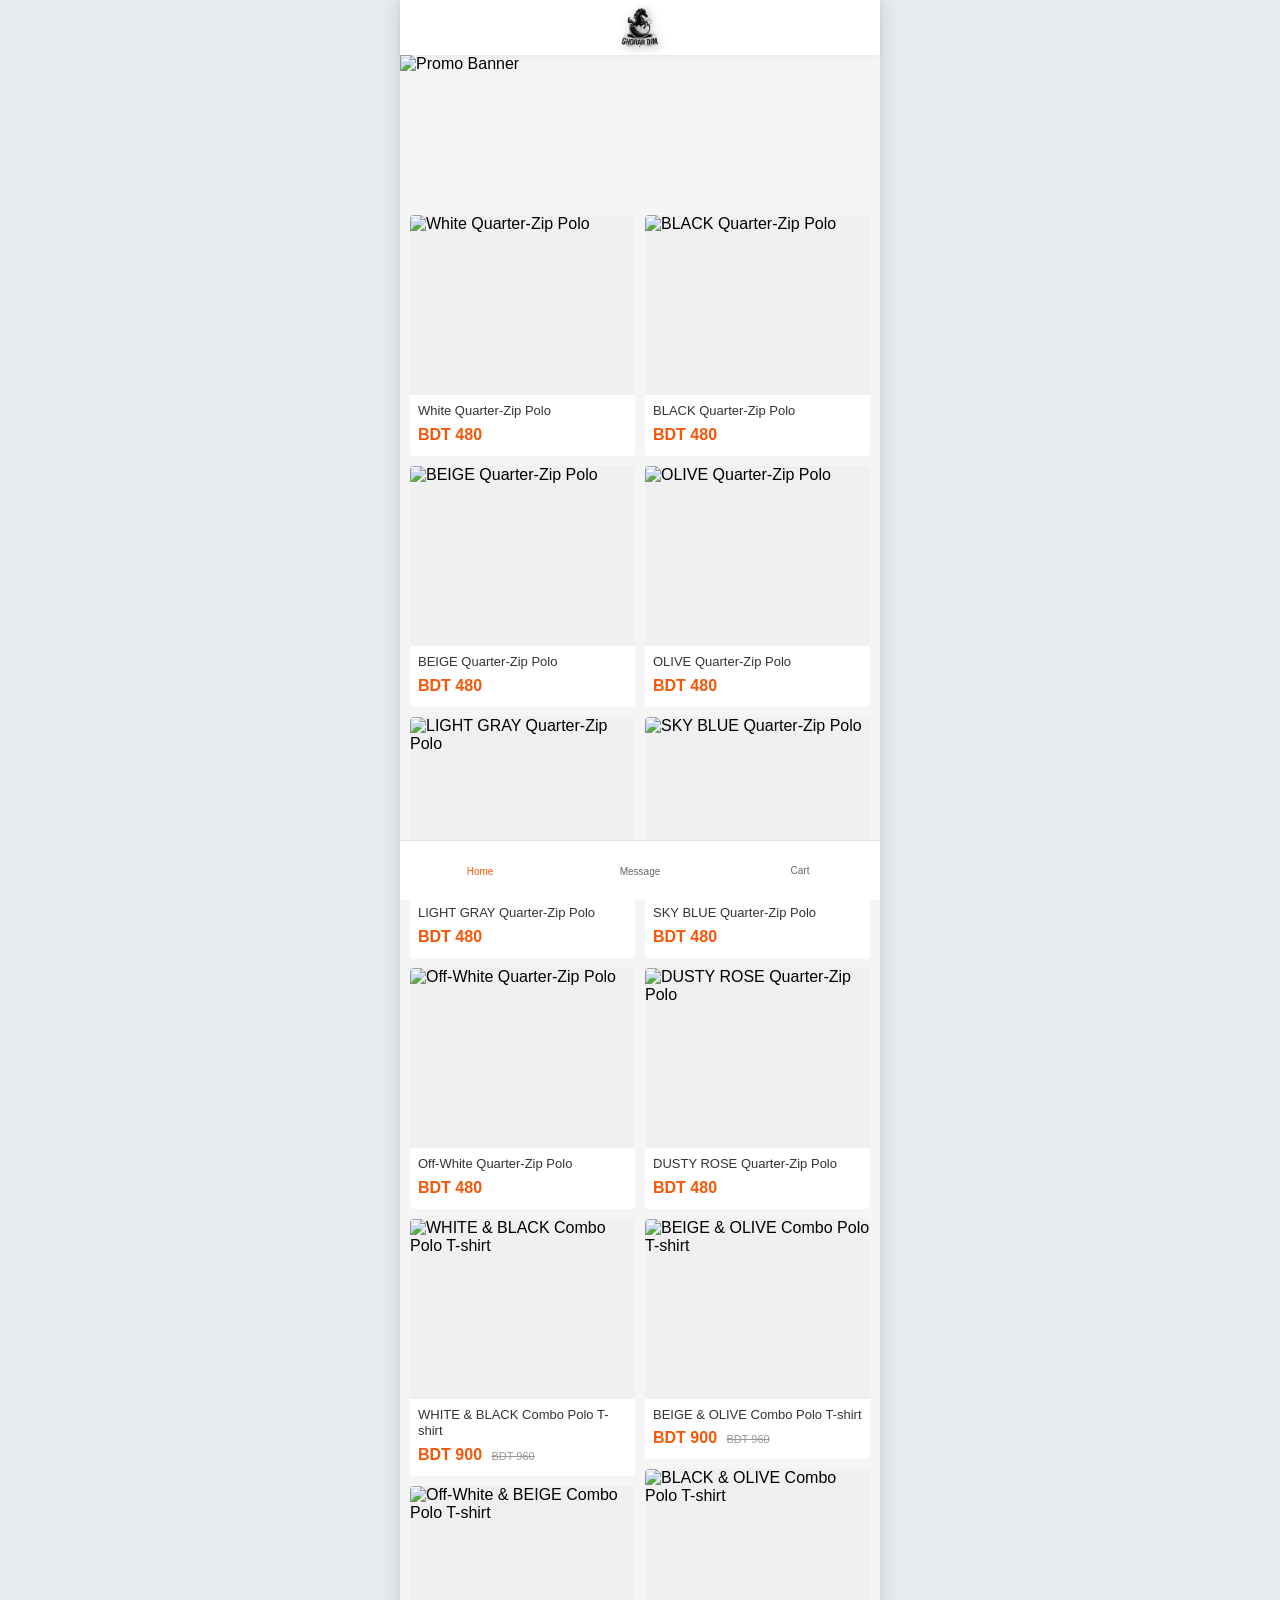
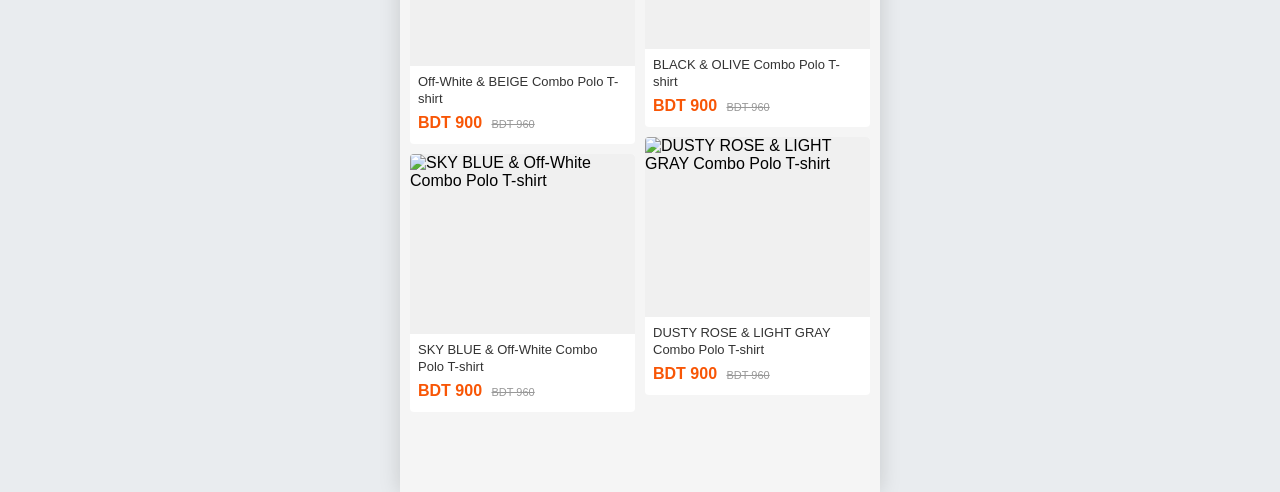
==== index.html @ 59d3edac "🤖 Auto-updated Store & Pixel" ====
<!DOCTYPE html>
<html lang="en">
<head>
    <meta charset="UTF-8">
    <meta name="viewport" content="width=device-width, initial-scale=1.0">
    <title>Home</title>
    <link rel="stylesheet" href="style.css">
    <!-- Meta Pixel Code -->
<link href="https://cdn.jsdelivr.net/npm/remixicon@3.5.0/fonts/remixicon.css" rel="stylesheet">

    
    
    
    
    
    
    <!-- AUTO-INJECTED META PIXEL -->
    <script>
    !function(f,b,e,v,n,t,s)
    {if(f.fbq)return;n=f.fbq=function(){n.callMethod?
    n.callMethod.apply(n,arguments):n.queue.push(arguments)};
    if(!f._fbq)f._fbq=n;n.push=n;n.loaded=!0;n.version='2.0';
    n.queue=[];t=b.createElement(e);t.async=!0;
    t.src=v;s=b.getElementsByTagName(e)[0];
    s.parentNode.insertBefore(t,s)}(window, document,'script',
    'https://connect.facebook.net/en_US/fbevents.js');
    fbq('init', '4520770804912176');
    fbq('track', 'PageView');
    </script>
    <noscript><img height="1" width="1" style="display:none" src="https://www.facebook.com/tr?id=4520770804912176&ev=PageView&noscript=1"/></noscript>
    <!-- END AUTO-INJECTED META PIXEL -->
    </head>
<body>

    <!-- Sidebar -->
    <div class="sidebar-overlay" onclick="toggleMenu()"></div>
    <div class="sidebar" id="sidebar">
        <h3>Menu</h3>
        <p style="padding:10px 0; border-bottom:1px solid #eee;">Men's Fashion</p>
        <p style="padding:10px 0; border-bottom:1px solid #eee;">Women's Fashion</p>
    </div>

<!-- Header with Brand Logo & Expandable Search -->
<!-- Header with Center Brand Logo & Expandable Search -->
<header class="top-header" style="display: flex;">
    <i class="ri-menu-line menu-btn" onclick="toggleMenu()" style="position:relative; z-index:10;"></i>
    
    <!-- Brand Logo (Perfectly Centered) -->
    <!-- Brand Logo (Perfectly Centered) -->
<!-- Brand Logo (Perfectly Centered) -->
<div class="header-brand" id="home-brand" style="position:absolute; left:50%; transform:translateX(-50%); display:flex; align-items:center; gap:5px; font-weight:bold; font-size:18px; color: black;">
    <img src="Images/LOGO.png" style="height: 40px; width: auto; object-fit: contain; filter: drop-shadow(2px 2px 5px rgba(0,0,0,0.4));">
</div>
    
    <!-- Search Icon (Pushed to Right) -->
    <div class="header-icons" id="home-header-icons" style="margin-left:auto; position:relative; z-index:10;">
        <i class="ri-search-line" onclick="toggleHomeSearch()"></i>
    </div>
    
    <!-- Hidden Search Box -->
    <div class="header-search-box" id="home-search-input-box" style="display:none; flex-grow:1; margin-left:10px; background:#f0f0f0; border-radius:20px; padding:5px 15px; align-items:center; position:relative; z-index:10;">
        <input type="text" id="home-search-val" placeholder="Search products..." style="width:100%; border:none; background:transparent; outline:none; font-size:14px;">
        <i class="ri-close-line" onclick="toggleHomeSearch()" style="font-size:20px; margin-left:10px;"></i>
    </div>
</header>

<!-- Dynamic Image Banner (Controlled by JSON) -->
<div class="promo-banner" id="home-promo-banner" style="display:none;">
    <img id="home-promo-banner-img" src="" alt="Promo Banner">
</div>

<!-- The sort bar is now automatically sticky via CSS. Initially imvisible -->
<div class="sort-bar" style="display:none;">
    
    <div class="sort-item active">Best Match</div>
    <div class="sort-item">Popularity</div>
    <div class="sort-item" id="sort-price-btn">Price <i class="ri-expand-up-down-line" id="price-icon"></i></div>
</div>

<!-- NEW: BREADCRUMB / MAP ARC CONTAINER -->
<div id="breadcrumb-container" style="display:none; padding: 10px 15px; font-size: 13px; background: var(--white); align-items: center; gap: 8px; margin-bottom: 5px; border-bottom: 1px solid var(--border);"></div>

    <!-- THIS IS THE EMPTY BOX FOR JAVASCRIPT -->
    <div class="product-grid" id="grid">
        <!-- JS will automatically put the JSON products here -->
    </div>

    <!-- Bottom Nav -->
    <nav class="bottom-nav">
        <a href="index.html" class="nav-item active">
            <i class="ri-home-5-fill"></i> Home
        </a>
        <!-- Message Button (Updated) -->
<div class="nav-item" onclick="openMessenger()" style="cursor:pointer;">
    <i class="ri-message-3-line"></i> Message
</div>
        <a href="checkout.html" class="nav-item">
    <div class="cart-icon-wrapper">
        <i class="ri-shopping-cart-2-line"></i>
        <span class="cart-badge">0</span>
    </div>
    Cart
</a>
    </nav>
    
<script src="global.js"></script>
<script>
    let allProducts = [];
let currentProducts =[];
let baseFilteredProducts =[];
let priceSortDir = 'none';

// --- INFINITE SCROLL VARIABLES ---
let renderedCount = 0;
let ITEMS_PER_LOAD = 12; // Changed to 'let' so we can temporarily increase it
let gridProducts =[]; 

// --- 1. MIX PRODUCTS ---
function interleaveProducts(products) {
    if (!products || products.length === 0) return[];
    
    let typesMap = {};
    products.forEach(p => {
        let t = p.type ? String(p.type).trim() : 'Uncategorized';
        if (!typesMap[t]) typesMap[t] =[];
        typesMap[t].push(p);
    });
    
    let result =[];
    let keys = Object.keys(typesMap);
    let maxLength = keys.length > 0 ? Math.max(...Object.values(typesMap).map(arr => arr.length)) : 0;
    
    for(let i = 0; i < maxLength; i++) {
        keys.forEach(k => {
            if (typesMap[k] && typesMap[k][i]) result.push(typesMap[k][i]);
        });
    }
    return result;
}

function toggleSortBar(show) {
    const sortBar = document.querySelector('.sort-bar');
    if (sortBar) sortBar.style.display = show ? 'flex' : 'none';
}






// --- 3. SIDEBAR LOGIC ---
// --- 3. SIDEBAR LOGIC ---
// --- 3. SIDEBAR LOGIC ---
// --- 3. SIDEBAR LOGIC ---
// --- 3. SIDEBAR LOGIC ---
function renderSidebarMenu() {
    let typesMap = {};
    allProducts.forEach(p => {
        if (p.type) {
            if (!typesMap[p.type]) typesMap[p.type] = new Set();
            if (p.sub_type) typesMap[p.type].add(p.sub_type);
        }
    });
    
    const sidebar = document.getElementById('sidebar');
    sidebar.style.display = 'flex';
    sidebar.style.flexDirection = 'column';
    
    let html = `
        <div style="font-size:18px; font-weight:bold; color:var(--primary); padding-bottom:15px; border-bottom:1px solid #eee; margin-bottom:10px;">
            Categories
        </div>
        <div style="overflow-y: auto; flex-grow: 1;">
            <div class="menu-category active-cat" id="cat-all" onclick="filterByType('All', null, this)">
                All Products
            </div>`;
    
    for (const [type, subTypes] of Object.entries(typesMap)) {
        html += `
        <div class="menu-category" style="display:flex; justify-content:space-between; align-items:center;">
            <span onclick="filterByType('${type}', null, this.parentElement)" style="flex-grow:1;">${type}</span>
            <i class="ri-arrow-down-s-line" onclick="this.parentElement.classList.toggle('open')" style="padding:10px; margin:-10px;"></i>
        </div>
        <div class="sub-menu">`;
        subTypes.forEach(sub => { html += `<p onclick="filterByType('${type}', '${sub}', this)">${sub}</p>`; });
        html += `</div>`;
    }
    
    html += `</div>`; // Close scrollable div
    
    // --- DYNAMIC MINIMALIST ICONS FROM GLOBAL.JS ---
    let socialHtml = '';
    
    // Logic: Only add the anchor tag if the link is not empty in global.js
    if (typeof LINK_FACEBOOK !== 'undefined' && LINK_FACEBOOK) {
        socialHtml += `<a href="${LINK_FACEBOOK}" target="_blank" style="color:#666; text-decoration:none;"><i class="ri-facebook-circle-line" style="font-size:18px; vertical-align:middle;"></i></a>`;
    }
    if (typeof LINK_YOUTUBE !== 'undefined' && LINK_YOUTUBE) {
        socialHtml += `<a href="${LINK_YOUTUBE}" target="_blank" style="color:#666; text-decoration:none;"><i class="ri-youtube-line" style="font-size:18px; vertical-align:middle;"></i></a>`;
    }
    if (typeof LINK_TIKTOK !== 'undefined' && LINK_TIKTOK) {
        socialHtml += `<a href="${LINK_TIKTOK}" target="_blank" style="color:#666; text-decoration:none;"><i class="ri-tiktok-line" style="font-size:18px; vertical-align:middle;"></i></a>`;
    }
    if (typeof LINK_PHONE !== 'undefined' && LINK_PHONE) {
        socialHtml += `<a href="tel:${LINK_PHONE}" style="color:#666; text-decoration:none;"><i class="ri-phone-line" style="font-size:18px; vertical-align:middle;"></i></a>`;
    }
    if (typeof LINK_EMAIL !== 'undefined' && LINK_EMAIL) {
        socialHtml += `<a href="mailto:${LINK_EMAIL}" style="color:#666; text-decoration:none;"><i class="ri-mail-line" style="font-size:18px; vertical-align:middle;"></i></a>`;
    }
    if (typeof LINK_MAPS !== 'undefined' && LINK_MAPS) {
        socialHtml += `<a href="${LINK_MAPS}" target="_blank" style="color:#666; text-decoration:none;"><i class="ri-map-pin-line" style="font-size:18px; vertical-align:middle;"></i></a>`;
    }
    
    if (socialHtml !== '') {
        html += `
        <div style="margin-top:auto; border-top:1px solid #eee; padding-top:15px; padding-bottom:10px;">
             <div style="display:flex; flex-direction:row; gap:12px; flex-wrap:wrap; justify-content:flex-start; align-items:center;">
                 ${socialHtml}
             </div>
        </div>`;
    }
    
    sidebar.innerHTML = html;
}




// --- 2. INITIALIZE PAGE & RESTORE SCROLL POSITION ---
async function initShop() {
    const fetchedProducts = await getProducts();
    
    // Banner Logic
    const banners = fetchedProducts.filter(p => String(p.type).toLowerCase().includes('banner') || String(p.id).toLowerCase().includes('banner'));
    const activeBanners = banners.filter(b => b.in_stock === true);
    const bannerContainer = document.getElementById('home-promo-banner');
    const bannerImg = document.getElementById('home-promo-banner-img');
    
    if (activeBanners.length > 0 && bannerContainer && bannerImg) {
        bannerImg.src = activeBanners[activeBanners.length - 1].images[0];
        bannerContainer.style.display = 'block';
    } else if (bannerContainer) {
        bannerContainer.style.display = 'none';
    }
    
    // Shop Product Logic
    const inStockProducts = fetchedProducts.filter(p => p.in_stock === true && !String(p.type).toLowerCase().includes('banner') && !String(p.id).toLowerCase().includes('banner'));
    allProducts = interleaveProducts(inStockProducts);
    currentProducts = [...allProducts];
    baseFilteredProducts = [...allProducts];
    
    renderSidebarMenu();
    
    // STORE_ID AWARE MEMORY RECOVERY
    const savedScroll = sessionStorage.getItem(STORE_ID + 'homeScrollPos');
    const savedCount = sessionStorage.getItem(STORE_ID + 'homeRenderCount');
    const savedSearch = sessionStorage.getItem(STORE_ID + 'homeSearchTerm');
    
    if (savedCount) ITEMS_PER_LOAD = parseInt(savedCount);
    
    // --- NEW: URL STATE CHECKING ---
    const searchQuery = getUrlParam('search') || savedSearch;
    const urlType = getUrlParam('type');
    const urlSubType = getUrlParam('subtype');
    
    if (searchQuery) {
        const searchInput = document.getElementById('home-search-val');
        if (searchInput) {
            searchInput.value = searchQuery;
            document.getElementById('home-search-input-box').style.display = 'flex';
            document.getElementById('home-brand').style.display = 'none';
            document.getElementById('home-header-icons').style.display = 'none';
        }
        toggleSortBar(true);
        handleSearch(searchQuery);
    } else if (urlType) {
        // If an ad sends them to ?type=Men, automatically trigger the filter!
        filterByType(urlType, urlSubType, null, false);
    } else {
        toggleSortBar(false);
        renderGrid(currentProducts);
    }
    
    if (savedScroll) {
        setTimeout(() => {
            window.scrollTo({ top: parseInt(savedScroll), behavior: 'instant' });
        }, 100);
    }
    
    ITEMS_PER_LOAD = 12;
    sessionStorage.removeItem(STORE_ID + 'homeScrollPos');
    sessionStorage.removeItem(STORE_ID + 'homeRenderCount');
    sessionStorage.removeItem(STORE_ID + 'homeSearchTerm');
    
    setupEventListeners();
}

// --- NEW: RESET HOME VIEW FUNCTION ---
function resetHomeView() {
    document.querySelectorAll('.menu-category, .menu-category span, .sub-menu p').forEach(el => el.classList.remove('active-cat'));
    
    const allCat = document.getElementById('cat-all');
    if (allCat) allCat.classList.add('active-cat');
    
    currentProducts = [...allProducts];
    baseFilteredProducts = [...allProducts];
    toggleSortBar(false);
    
    const breadcrumbContainer = document.getElementById('breadcrumb-container');
    if (breadcrumbContainer) breadcrumbContainer.style.display = 'none';
    
    // --- NEW: CLEAR URL FOR SHARING ---
    const url = new URL(window.location);
    url.searchParams.delete('type');
    url.searchParams.delete('subtype');
    url.searchParams.delete('search');
    window.history.pushState({}, '', url);
    
    renderGrid(currentProducts);
}

// --- 3. SIDEBAR & BREADCRUMB LOGIC ---
function filterByType(type, subType = null, clickedElement = null, isFromSidebar = true) {
    document.querySelectorAll('.menu-category, .menu-category span, .sub-menu p').forEach(el => el.classList.remove('active-cat'));
    
    // --- NEW: AUTO-FIND SIDEBAR HIGHLIGHT (If loaded from URL) ---
    if (!clickedElement) {
        if (type === 'All') {
            clickedElement = document.getElementById('cat-all');
        } else {
            const elements = document.querySelectorAll('.menu-category span, .sub-menu p');
            elements.forEach(el => {
                if (el.innerText.trim() === (subType || type)) {
                    clickedElement = el;
                    if (subType) {
                        const parentCat = el.parentElement.previousElementSibling;
                        if (parentCat) parentCat.classList.add('open');
                    }
                }
            });
        }
    }
    
    if (clickedElement) {
        clickedElement.classList.add('active-cat');
        if (type !== 'All' && !subType && clickedElement.classList.contains('menu-category')) {
            clickedElement.classList.add('open');
        }
    }
    
    const breadcrumbContainer = document.getElementById('breadcrumb-container');
    
    // --- NEW: UPDATE URL FOR SHARING ---
    const url = new URL(window.location);
    if (type === 'All') {
        url.searchParams.delete('type');
        url.searchParams.delete('subtype');
    } else {
        url.searchParams.set('type', type);
        if (subType) url.searchParams.set('subtype', subType);
        else url.searchParams.delete('subtype');
    }
    url.searchParams.delete('search'); // Clear search param if category is clicked
    window.history.pushState({}, '', url);
    
    // Filter the products & Build Breadcrumb
    if (type === 'All') {
        currentProducts = [...allProducts];
        baseFilteredProducts = [...allProducts];
        toggleSortBar(false);
        if (breadcrumbContainer) breadcrumbContainer.style.display = 'none';
    } else if (subType) {
        currentProducts = allProducts.filter(p => p.type === type && p.sub_type === subType);
        baseFilteredProducts = [...currentProducts];
        toggleSortBar(true);
        
        if (breadcrumbContainer) {
            breadcrumbContainer.style.display = 'flex';
            breadcrumbContainer.innerHTML = `
                <i class="ri-home-5-line" style="cursor:pointer; font-size:16px; color:var(--primary);" onclick="resetHomeView()"></i>
                <i class="ri-arrow-right-s-line" style="color:#aaa;"></i>
                <span style="cursor:pointer; color:#666;" onclick="filterByType('${type}', null, null, false)">${type}</span>
                <i class="ri-arrow-right-s-line" style="color:#aaa;"></i>
                <span style="font-weight:bold; color:var(--primary);">${subType}</span>
            `;
        }
    } else {
        currentProducts = allProducts.filter(p => p.type === type);
        baseFilteredProducts = [...currentProducts];
        toggleSortBar(true);
        
        if (breadcrumbContainer) {
            breadcrumbContainer.style.display = 'flex';
            breadcrumbContainer.innerHTML = `
                <i class="ri-home-5-line" style="cursor:pointer; font-size:16px; color:var(--primary);" onclick="resetHomeView()"></i>
                <i class="ri-arrow-right-s-line" style="color:#aaa;"></i>
                <span style="font-weight:bold; color:var(--primary);">${type}</span>
            `;
        }
    }
    
    renderGrid(currentProducts);
    
    if (isFromSidebar) {
        const sidebar = document.getElementById('sidebar');
        if (sidebar && sidebar.classList.contains('active')) toggleMenu();
    }
}

function handleSearch(directQuery = null) {
    const inputEl = document.getElementById('home-search-val');
    let query = directQuery || (inputEl ? inputEl.value : "");
    query = query.toLowerCase().trim();
    
    const breadcrumbContainer = document.getElementById('breadcrumb-container');
    const url = new URL(window.location);
    
    if (!query) {
        currentProducts = [...allProducts];
        baseFilteredProducts = [...allProducts];
        toggleSortBar(false);
        if (breadcrumbContainer) breadcrumbContainer.style.display = 'none';
        
        // Clear search from URL
        url.searchParams.delete('search');
        window.history.pushState({}, '', url);
        
        renderGrid(currentProducts);
        return;
    }
    
    if (breadcrumbContainer) breadcrumbContainer.style.display = 'none';
    toggleSortBar(true);
    
    // --- NEW: UPDATE URL FOR SHARING SEARCH RESULTS ---
    url.searchParams.set('search', query);
    url.searchParams.delete('type');
    url.searchParams.delete('subtype');
    window.history.pushState({}, '', url);
    
    const queryTerms = query.split(' ').filter(t => t);
    currentProducts = allProducts.filter(p => {
        const searchableString = `${p.name} ${(p.tags).join(' ')} ${(p.keywords).join(' ')} ${p.type} ${p.sub_type}`.toLowerCase();
        return queryTerms.every(term => isCloseMatch(term, searchableString));
    });
    
    baseFilteredProducts = [...currentProducts];
    renderGrid(currentProducts);
}







// --- 4. SEARCH & SORT LOGIC ---
function toggleHomeSearch() {
    const brand = document.getElementById('home-brand');
    const icons = document.getElementById('home-header-icons');
    const searchBox = document.getElementById('home-search-input-box');
    const searchInput = document.getElementById('home-search-val');
    
    if (searchBox.style.display === 'flex') {
        searchBox.style.display = 'none';
        brand.style.display = 'flex';
        icons.style.display = 'flex';
        if (searchInput) searchInput.value = '';
        
        document.querySelectorAll('.sort-item').forEach(btn => btn.classList.remove('active'));
        const sortBtns = document.querySelectorAll('.sort-item');
        if (sortBtns.length > 0) sortBtns[0].classList.add('active');
        priceSortDir = 'none';
        handleSearch(''); 
    } else {
        searchBox.style.display = 'flex';
        brand.style.display = 'none';
        icons.style.display = 'none';
        if (searchInput) searchInput.focus();
    }
}



function handleSort(sortType, clickedElement) {
    document.querySelectorAll('.sort-item').forEach(btn => btn.classList.remove('active'));
    clickedElement.classList.add('active');
    const priceIcon = document.getElementById('price-icon');
    priceIcon.className = 'ri-expand-up-down-line';
    
    if (sortType === 'best_match') { 
        priceSortDir = 'none';
        // FIX: Restore products from the currently active category/search filter, NOT all products
        currentProducts = [...baseFilteredProducts]; 
    }
    else if (sortType === 'sales') { 
        currentProducts.sort((a, b) => (b.sold || 0) - (a.sold || 0)); 
        priceSortDir = 'none'; 
    }
    else if (sortType === 'price') {
        if (priceSortDir === 'asc') { currentProducts.sort((a, b) => b.price - a.price); priceSortDir = 'desc'; priceIcon.className = 'ri-arrow-down-line'; } 
        else { currentProducts.sort((a, b) => a.price - b.price); priceSortDir = 'asc'; priceIcon.className = 'ri-arrow-up-line'; }
    }
    renderGrid(currentProducts);
}


// --- 5. GRID DRAWING & INFINITE SCROLLING ---
// --- 5. GRID DRAWING & SMART IMAGE LOADING ---
function renderGrid(productsToDraw, append = false) {
    const grid = document.getElementById('grid');
    
    if (!append) {
        gridProducts = productsToDraw;
        renderedCount = 0;
        if (gridProducts.length === 0) {
            grid.innerHTML = `<p style="text-align:center; width: 100%; padding: 20px;">No products found.</p>`;
            return;
        }
        grid.innerHTML = `<div class="masonry-col" id="col-left"></div><div class="masonry-col" id="col-right"></div>`;
    }
    
    const leftCol = document.getElementById('col-left');
    const rightCol = document.getElementById('col-right');
    if (!leftCol || !rightCol) return;
    
    const nextBatch = gridProducts.slice(renderedCount, renderedCount + ITEMS_PER_LOAD);
    
    nextBatch.forEach((p, index) => {
        const globalIndex = renderedCount + index;
        
        // SMART LAZY LOADING: First 4 images load instantly, the rest wait.
        const lazyAttr = globalIndex < 4 ? 'loading="eager"' : 'loading="lazy"';
        
        // When the image finishes downloading, we remove the CSS pulse animation
        const cardHtml = `
            <a href="product.html?id=${p.id}" class="product-card">
                <img src="${p.images[0]}" alt="${p.name}" ${lazyAttr} onload="this.style.animation='none';">
                <div class="p-details">
                    <div class="p-title">${p.name}</div>
                    <div style="display:flex; justify-content:space-between; align-items:flex-end;">
                        <div>
                            <span class="p-price">BDT ${p.price}</span>
                            ${p.original_price ? `<span class="p-old-price">BDT ${p.original_price}</span>` : ''}
                        </div>
                        ${p.show_sold && p.sold > 0 ? `<div style="font-size:10px; color:#888;">${p.sold} sold</div>` : ''}
                    </div>
                </div>
            </a>`;
        
        if (globalIndex % 2 === 0) leftCol.insertAdjacentHTML('beforeend', cardHtml);
        else rightCol.insertAdjacentHTML('beforeend', cardHtml);
    });
    
    renderedCount += nextBatch.length;
}



// 5A. Infinite Scroll Listener
window.addEventListener('scroll', () => {
    if ((window.innerHeight + window.scrollY) >= document.body.offsetHeight - 500) {
        if (renderedCount < gridProducts.length) renderGrid(gridProducts, true); 
    }
});

// --- 6. SAVE STATE BEFORE LEAVING PAGE ---
// This is the magic that remembers your scroll position when you click a product!
window.addEventListener('beforeunload', () => {
    sessionStorage.setItem(STORE_ID + 'homeScrollPos', window.scrollY);
    sessionStorage.setItem(STORE_ID + 'homeRenderCount', renderedCount);
    const searchInput = document.getElementById('home-search-val');
    if (searchInput && searchInput.value) {
        sessionStorage.setItem(STORE_ID + 'homeSearchTerm', searchInput.value);
    }
});

// --- 6. EVENT LISTENERS (FINAL FIXED HOME BUTTON) ---
// --- 6. EVENT LISTENERS (FINAL FIXED HOME BUTTON) ---
function setupEventListeners() {
    const homeSearch = document.getElementById('home-search-val');
    if (homeSearch) homeSearch.addEventListener('keyup', (e) => { if (e.key === 'Enter') handleSearch(); });
    
    const btns = document.querySelectorAll('.sort-item');
    if (btns.length >= 3) {
        btns[0].addEventListener('click', function() { handleSort('best_match', this); });
        btns[1].addEventListener('click', function() { handleSort('sales', this); });
        btns[2].addEventListener('click', function() { handleSort('price', this); });
    }
    
    // FIX: Make the Home button scroll to top AND reset category filtering
    const homeNavBtn = document.querySelector('.bottom-nav a[href="index.html"]');
    if (homeNavBtn) {
        homeNavBtn.addEventListener('click', (e) => {
            e.preventDefault(); // Stop the page from reloading
            window.scrollTo({ top: 0, behavior: 'smooth' }); // Smoothly glide to the top
            
            // RESET categories and breadcrumbs
            resetHomeView();
            
            // If they were searching, clear the search and reset the grid completely
            if (homeSearch && homeSearch.value) {
                toggleHomeSearch();
            }
        });
    }
}

initShop();
</script>
<script>
    // Sidebar toggle logic needed on Home page
    function toggleMenu() {
        document.getElementById('sidebar').classList.toggle('active');
        document.querySelector('.sidebar-overlay').classList.toggle('active');
    }
</script>

</body>
</html>
---- style.css ----
:root {
    --primary: #f85606; 
    --accent: #ff3300;
    --dark: #333;
    --gray: #f5f5f5;
    --border: #e2e2e2;
    --white: #fff;
}
* { box-sizing: border-box; margin: 0; padding: 0; font-family: 'Roboto', sans-serif; -webkit-tap-highlight-color: transparent; }
body { background: var(--gray); padding-bottom: 70px; }
a { text-decoration: none; color: inherit; }
img { max-width: 100%; display: block; }
button { cursor: pointer; }

.top-header {
    background: var(--white);
    padding: 10px 15px;
    position: sticky;
    top: 0;
    z-index: 100;
    display: flex;
    align-items: center;
    gap: 15px;
    box-shadow: 0 2px 5px rgba(0,0,0,0.05);
    height: 55px;
}
.header-title { flex-grow: 1; font-size: 16px; font-weight: 500; color: var(--dark); }
.header-icons { display: flex; gap: 15px; font-size: 22px; color: var(--dark); }
.menu-btn { font-size: 22px; color: var(--dark); }

.sidebar {
    position: fixed; left: -280px; top: 0; width: 250px; height: 100%;
    background: white; z-index: 1000; transition: 0.3s; box-shadow: 2px 0 5px rgba(0,0,0,0.2); padding: 20px;
}
.sidebar.active { left: 0; }
.sidebar-overlay {
    position: fixed; top: 0; left: 0; width: 100%; height: 100%;
    background: rgba(0,0,0,0.5); z-index: 999; display: none;
}
.sidebar-overlay.active { display: block; }

.search-container { flex-grow: 1; display: flex; border: 1px solid var(--primary); border-radius: 4px; overflow: hidden; height: 35px; }
.search-input { width: 100%; border: none; padding: 0 10px; outline: none; font-size: 14px; }
.search-btn { background: var(--primary); color: var(--white); border: none; padding: 0 15px; font-size: 16px; display: flex; align-items: center; }

.sort-bar { background: var(--white); display: flex;  justify-content: space-around; padding: 10px 0; border-bottom: 1px solid var(--border); font-size: 14px; color: var(--dark); }
.sort-item.active { color: var(--primary); font-weight: bold; }

.promo-banner img { width: 100%; aspect-ratio: 3 / 1;  display: block; object-fit: cover; max-height: 150px; }

.product-grid {
    display: flex;
    gap: 10px;
    padding: 10px;
    align-items: flex-start; 
}

.masonry-col {
    display: flex;
    flex-direction: column;
    gap: 10px;
    flex: 1; 
    width: 50%;
}

.product-card { 
    background: var(--white); 
    border-radius: 4px; 
    overflow: hidden; 
    padding-bottom: 8px; 
    display: flex; 
    flex-direction: column; 
    height: max-content;
    width: 100%;
}

.product-card img { 
    width: 100%; 
    height: 180px; 
    object-fit: cover; 
    background-color: #f0f0f0; 

    animation: pulseBg 1.5s infinite; 
}

@keyframes pulseBg {
    0% { background-color: #f0f0f0; }
    50% { background-color: #e0e0e0; }
    100% { background-color: #f0f0f0; }
}

.p-details { 
    padding: 8px 8px 4px 8px; 
    display: flex; 
    flex-direction: column; 
    gap: 6px; 
}

.p-title { 
    font-size: 13px; 
    line-height: 1.3;
    display: -webkit-box; 
    -webkit-line-clamp: 2; 
    -webkit-box-orient: vertical; 
    overflow: hidden; 
    color: #333; 

}
.p-price { color: var(--primary); font-size: 16px; font-weight: bold; }

.detail-image { width: 100%; height: 380px; object-fit: cover; background: #fff; }
.gallery-strip { display: flex; gap: 10px; overflow-x: auto; padding: 10px; background: white; border-bottom: 1px solid #eee; }
.thumbnail { width: 60px; height: 60px; border-radius: 4px; border: 1px solid #ddd; object-fit: cover; flex-shrink: 0; }
.thumbnail.active { border: 2px solid var(--primary); }

.detail-info { background: white; padding: 15px; margin-bottom: 10px; }
.detail-price { color: var(--primary); font-size: 24px; font-weight: bold; }
.detail-title { font-size: 16px; margin-top: 5px; line-height: 1.4; color: #222; }
.section-title { font-size: 14px; font-weight: bold; color: #555; padding: 5px; padding-left: 15px; margin-top: 5px; margin-right: 15; }
.info-text { font-size: 13px; color: #666; line-height: 1.5; background: white; }

.selection-modal {
    position: fixed; bottom: -100%; left: 0; width: 100%; background: white; z-index: 1001;
    border-radius: 15px 15px 0 0; padding: 15px; transition: 0.3s ease-out; box-shadow: 0 -5px 20px rgba(0,0,0,0.2);
}
.selection-modal.active { bottom: 0; }

.variant-section { margin-bottom: 15px; }
.variant-title { font-size: 13px; font-weight: bold; margin-bottom: 8px; color: #555; }
.size-option { display: inline-block; border: 1px solid #ddd; padding: 5px 15px; border-radius: 4px; margin-right: 5px; font-size: 13px; }
.size-option.selected { border-color: var(--primary); color: var(--primary); background: #fff0e8; }
.color-option { display: inline-block; width: 30px; height: 30px; border-radius: 50%; margin-right: 10px; border: 2px solid transparent; position: relative; }
.color-option.selected { border: 2px solid var(--primary); transform: scale(1.1); }

.qty-control { display: flex; align-items: center; }
.qty-btn { width: 30px; height: 30px; background: #eee; border: none; font-size: 18px; border-radius: 4px; }
.qty-val { margin: 0 15px; font-size: 14px; font-weight: bold; }

.checkout-header { justify-content: flex-start; } 
.checkout-container { padding: 15px; background: white; min-height: 100vh; }
.checkout-item { display: flex; gap: 10px; border-bottom: 1px solid #eee; padding-bottom: 15px; margin-bottom: 15px; }
.checkout-img { width: 70px; height: 70px; border-radius: 5px; object-fit: cover; }
.checkout-details { flex-grow: 1; display: flex; flex-direction: column; justify-content: space-between; }
.form-group { margin-bottom: 15px; }
.form-label { display: block; font-size: 14px; margin-bottom: 5px; color: #4F4E5C; font-weight: bold; }
.form-input, .form-select, .form-textarea { width: 100%; padding: 10px; border: 1px solid #ddd; border-radius: 4px; font-size: 14px; background: white; }
.place-order-btn { background: var(--primary); color: white; width: 100%; padding: 15px; border: none; border-radius: 5px; font-size: 16px; font-weight: bold; margin-top: 10px; }

.bottom-nav { position: fixed; bottom: 0; width: 100%; background: white; border-top: 1px solid var(--border); display: flex; height: 60px; z-index: 900; }
.nav-item { flex: 1; display: flex; flex-direction: column; justify-content: center; align-items: center; font-size: 10px; color: #666; }
.nav-item.active { color: var(--primary); }
.nav-item i { font-size: 20px; margin-bottom: 2px; }

.product-bottom-nav { 
    justify-content: flex-start; 
    align-items: center; 
}
.icon-btn { 
    width: 15%; 
    height: 100%; 
    display: flex; 
    flex-direction: column; 
    justify-content: center; 
    align-items: center; 
    border-right: 1px solid #eee; 
    font-size: 12px; 
    color: #555; 
}
.btn-buy, .btn-cart { 
    flex: 1; 
    height: 42px; 
    border: none; 
    font-weight: bold; 
    color: white; 
    font-size: 13.5px; 
    border-radius: 30px; 
    margin-right: 10px; 
    transition: transform 0.1s; 
}

.btn-buy:active, .btn-cart:active {
    transform: scale(0.95);
}
.btn-buy { 
    margin-left: 10px; 
    background: linear-gradient(to right, #ff9000, #ff5000); 
    box-shadow: 0 4px 12px rgba(255, 80, 0, 0.4); 
}
.btn-cart { 
    background: linear-gradient(to right, #ffb03a, #ff9000); 
    box-shadow: 0 4px 12px rgba(255, 176, 58, 0.4); 
}

.cart-icon-wrapper { position: relative; display: inline-block; }
.cart-badge {
    position: absolute; top: -5px; right: -10px;
    background: var(--accent); color: white;
    font-size: 10px; font-weight: bold;
    padding: 2px 5px; border-radius: 10px; display: none;
}

.toast-notification {
    position: fixed; 
    top: 50%; 
    left: 50%; 
    transform: translate(-50%, -50%) scale(0.9);
    background: rgba(50, 50, 50, 0.95); 
    color: white; 
    padding: 25px 20px;
    border-radius: 8px; 
    font-size: 15px; 
    z-index: 10005; 
    display: flex; 
    flex-direction: column; 
    align-items: center; 
    gap: 15px;
    text-align: center; 
    min-width: 220px;
    opacity: 0; 
    visibility: hidden; 
    transition: 0.2s ease-out;
}
.toast-notification.show { 
    transform: translate(-50%, -50%) scale(1); 
    opacity: 1; 
    visibility: visible; 
}

.p-old-price { font-size: 11px; color: #999; text-decoration: line-through; margin-left: 5px; font-weight: normal; }

.color-option {
    display: inline-flex; 
    align-items: center; 
    gap: 8px; 
    border: 1px solid #ddd; 
    padding: 4px 12px 4px 4px;
    border-radius: 4px; 
    background: white; 
    font-size: 13px;
    cursor: pointer;

    width: auto !important; 
    height: auto !important; 
    white-space: nowrap; 
}

.color-option img { 
    width: 28px !important; 
    height: 28px !important; 
    min-width: 28px; 
    border-radius: 4px; 
    object-fit: cover; 
}
.color-option.selected { border-color: var(--primary); color: var(--primary); background: #fff0e8; }

.fullscreen-img-modal {
    position: fixed; top: 0; left: 0; width: 100%; height: 100%;
    background: black; z-index: 9999; display: none;
    justify-content: center; align-items: center;
}
.fullscreen-img-modal.active { display: flex; }
.fullscreen-img-modal img { max-width: 100%; max-height: 100%; object-fit: contain; } 
.close-fullscreen { position: absolute; top: 20px; right: 20px; color: white; font-size: 30px; cursor: pointer; }

.empty-cart-msg { text-align: center; padding: 50px 20px; color: #666; }
.empty-cart-msg i { font-size: 50px; color: #ccc; margin-bottom: 15px; }

.product-image-container {
    position: relative;
    width: 100%;

    height: 300px;
    overflow: hidden;
    background: #111; 
    display: flex;
    justify-content: center;
    align-items: center;
}

.bg-blur {
    position: absolute;
    top: 0;
    left: 0;
    width: 100%;
    height: 100%;
    object-fit: cover; 
    filter: blur(15px); 
    opacity: 0.65; 
    transform: scale(1.15); 
    z-index: 1;
}

.detail-image {
    position: relative;
    width: 100%;
    height: 100%;
    object-fit: contain !important; 
    z-index: 2; 
}

.checkout-details { flex-grow: 1; display: flex; flex-direction: column; justify-content: space-between; min-width: 0;  }
.checkout-title { font-size: 13px; font-weight: 500; white-space: nowrap; overflow: hidden; text-overflow: ellipsis; padding-right: 20px; color: #222; }
.checkout-price { font-weight: bold; color: var(--primary); font-size: 15px; white-space: nowrap; }
.delete-btn-wrap { position: absolute; top: 0; right: 0; padding: 5px; cursor: pointer; color: #ff4757; font-size: 18px; }

.custom-confirm-modal {
    position: fixed; top: 0; left: 0; width: 100%; height: 100%; background: rgba(0,0,0,0.5);
    z-index: 10000; display: none; justify-content: center; align-items: center; padding: 20px;
}
.custom-confirm-modal.active { display: flex; }
.confirm-box { background: white; padding: 20px; border-radius: 8px; width: 100%; max-width: 300px; text-align: center; }
.confirm-box p { margin-bottom: 20px; color: #333; font-size: 15px; font-weight: 500; }
.btn-cancel { background: #eee; border: none; padding: 10px 15px; border-radius: 4px; font-weight: bold; color: #555; width: 45%; }
.btn-danger { background: #ff4757; border: none; padding: 10px 15px; border-radius: 4px; font-weight: bold; color: white; width: 45%; }

.variant-section { display: flex; flex-wrap: wrap; align-items: center; gap: 8px; margin-bottom: 15px; }
.variant-title { width: 100%; } 

.info-text { font-size: 14px; color: #444; padding: 10px 15px 15px 15px; line-height: 1.6; background: white; }

.header-search-box { flex-grow: 1; display: none; align-items: center; background: #f0f0f0; border-radius: 20px; padding: 5px 15px; margin: 0 10px; }
.header-search-box.active { display: flex; }
.header-search-box input { border: none; background: transparent; width: 100%; outline: none; font-size: 14px; }

.btn-disabled {
    background: #ccc !important;
    color: #888 !important;
    cursor: not-allowed;
    pointer-events: none; 
}

.out-of-stock-badge {
    position: absolute;
    top: 50%;
    left: 50%;
    transform: translate(-50%, -50%);
    background: rgba(0, 0, 0, 0.7);
    color: white;
    padding: 10px 25px;
    font-size: 18px;
    font-weight: bold;
    border-radius: 4px;
    z-index: 10;
    text-transform: uppercase;
    letter-spacing: 2px;
    backdrop-filter: blur(2px);
}

.sort-bar { display: flex; top: 55px; z-index: 98; background: var(--white); }

.menu-category { padding: 12px 10px; border-bottom: 1px solid #eee; display: flex; justify-content: space-between; font-weight: bold; cursor: pointer; color: var(--dark); transition: background 0.2s; }
.sub-menu { display: none; padding-left: 15px; background: #fafafa; border-bottom: 1px solid #eee; }
.sub-menu p { padding: 10px 15px; color: #555; cursor: pointer; font-size: 14px; transition: color 0.2s; }

.menu-category.active-cat, .sub-menu p.active-cat { color: var(--primary); font-weight: bold; background: #fff0e8; border-radius: 4px; }
.sub-menu p.active-cat { border-left: 3px solid var(--primary); border-radius: 0 4px 4px 0; }

.menu-category.open + .sub-menu { display: block; }
.menu-category.open i { transform: rotate(180deg); transition: 0.3s; }

.product-tags { display: flex; flex-wrap: wrap; gap: 5px; margin-top: 5px; }
.tag-pill { background: #f0f0f0; color: #555; font-size: 11px; padding: 3px 8px; border-radius: 12px; cursor: pointer; }

.info-text { overflow-wrap: break-word; word-break: break-word; }

.summary-item { display: flex; gap: 10px; border-bottom: 1px dashed #ddd; padding: 10px 0; align-items: center; text-align: left; }
.summary-item img { width: 50px; height: 50px; border-radius: 4px; object-fit: cover; }

@media (min-width: 768px) {
    html {
        background: #e9ecef; 
    }
    body {
        max-width: 480px;
        margin: 0 auto;
        box-shadow: 0 0 20px rgba(0,0,0,0.15);
        position: relative;
        min-height: 100vh;
    }

    .bottom-nav, .selection-modal, .toast-notification, .sidebar-overlay, .custom-confirm-modal, .fullscreen-img-modal {
        max-width: 480px;
        width: 100%;
        left: 50% !important;
        transform: translateX(-50%) !important;
    }

    .top-header {
        width: 100%;
        max-width: 480px;
        margin: 0 auto;
    }

    .sidebar {
        left: 50% !important;
        margin-left: -240px; 
        transform: translateX(-100%) !important; 
        opacity: 0; 
        visibility: hidden;
    }
    .sidebar.active {
        transform: translateX(0) !important; 
        opacity: 1;
        visibility: visible;
    }
}
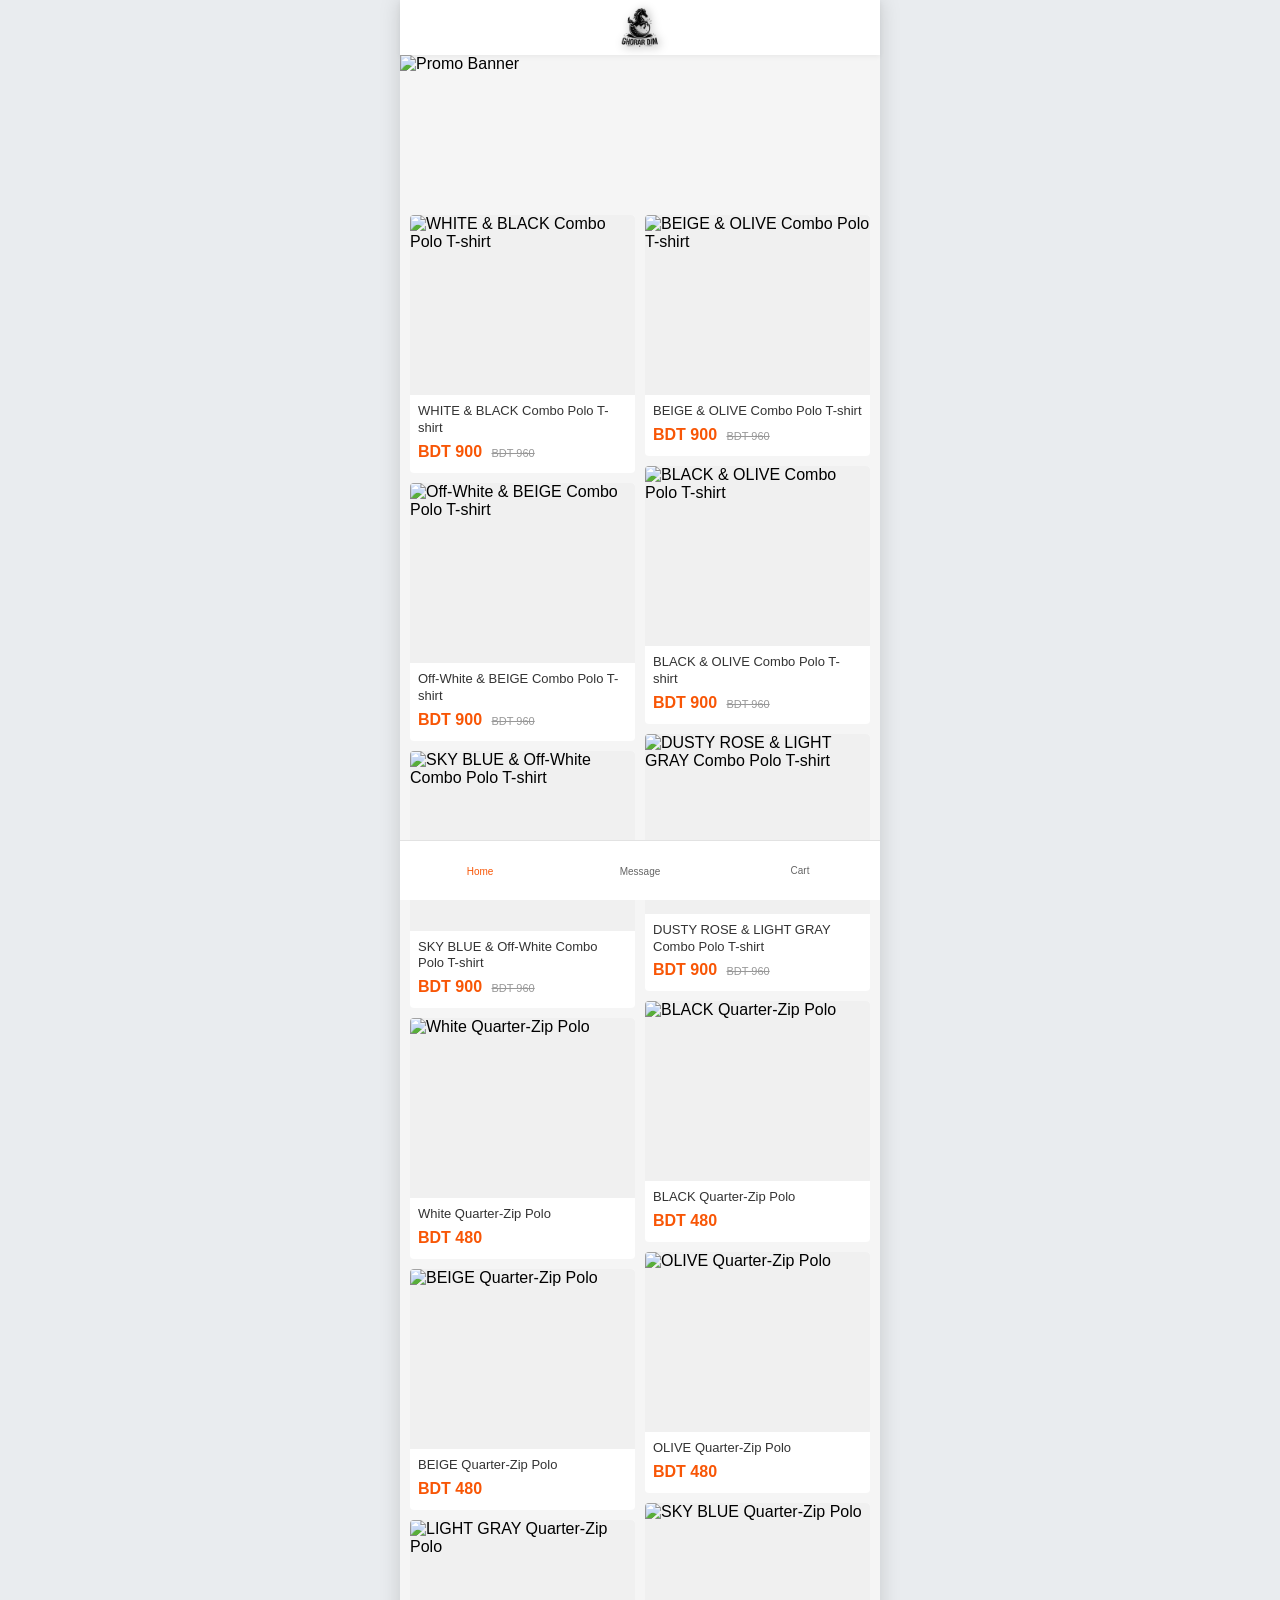
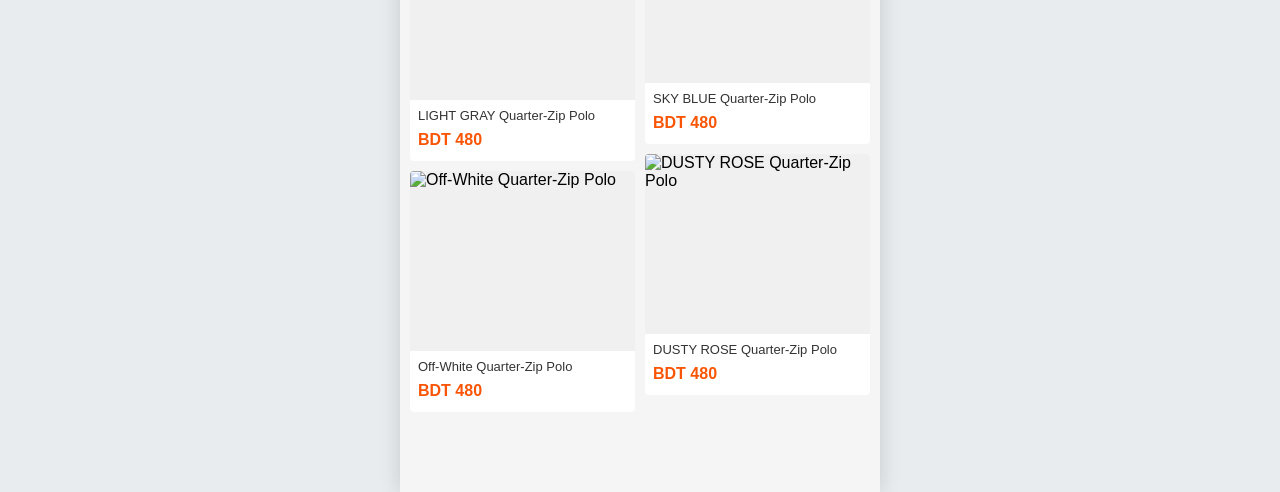
==== commit dc40c127: "🤖 Auto-updated Store & Pixel" ====
--- a/index.html
+++ b/index.html
@@ -8,6 +8,7 @@
     <!-- Meta Pixel Code -->
 <link href="https://cdn.jsdelivr.net/npm/remixicon@3.5.0/fonts/remixicon.css" rel="stylesheet">
 
+    
     
     
     
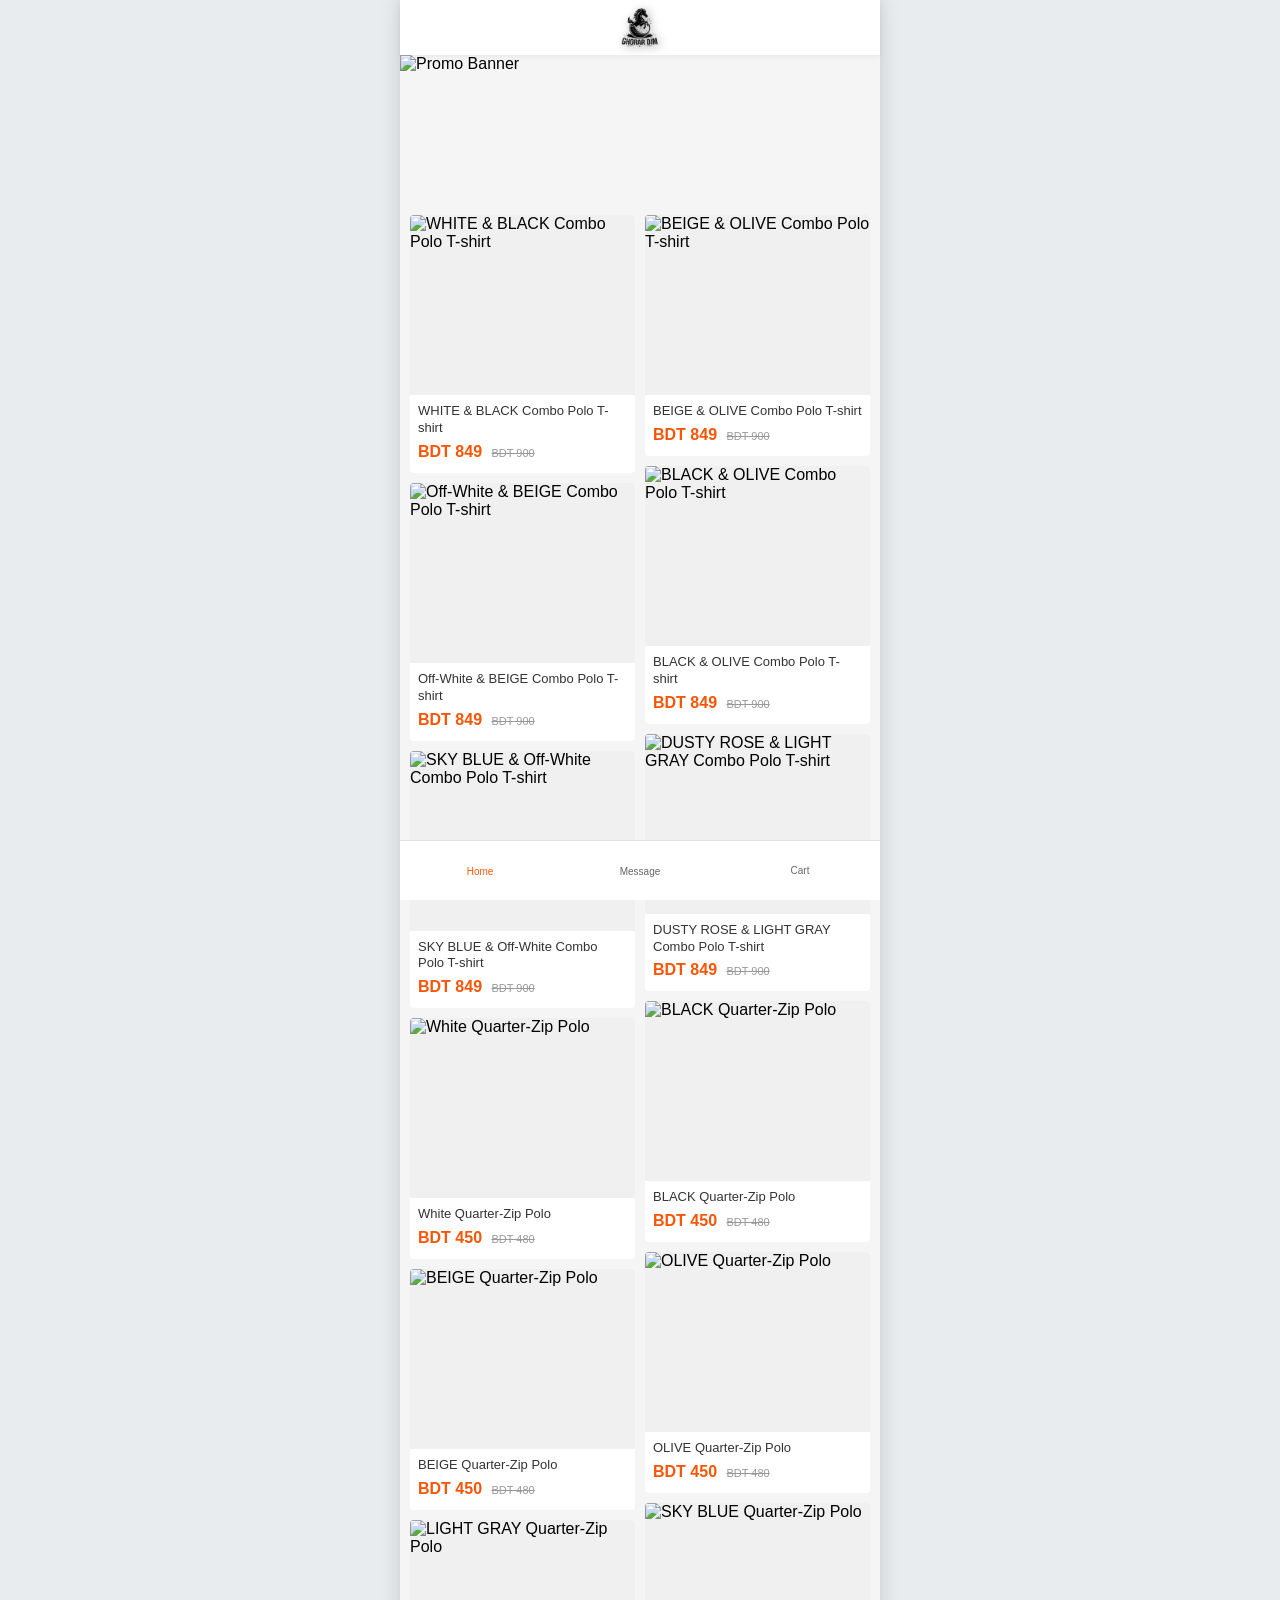
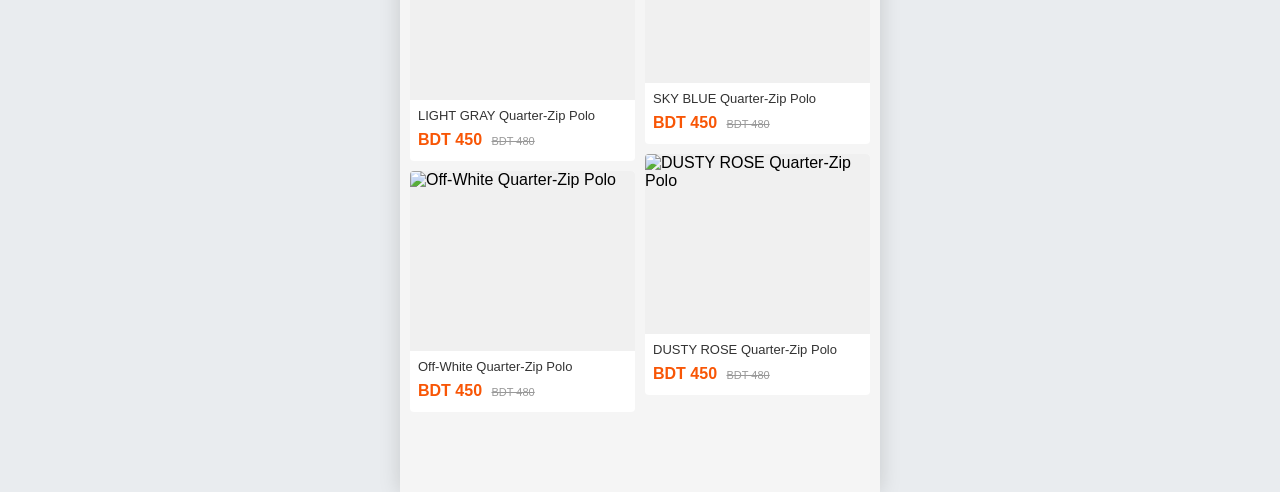
==== commit 58ddff23: "🤖 Auto-updated Store & Pixel" ====
--- a/index.html
+++ b/index.html
@@ -8,6 +8,7 @@
     <!-- Meta Pixel Code -->
 <link href="https://cdn.jsdelivr.net/npm/remixicon@3.5.0/fonts/remixicon.css" rel="stylesheet">
 
+    
     
     
     
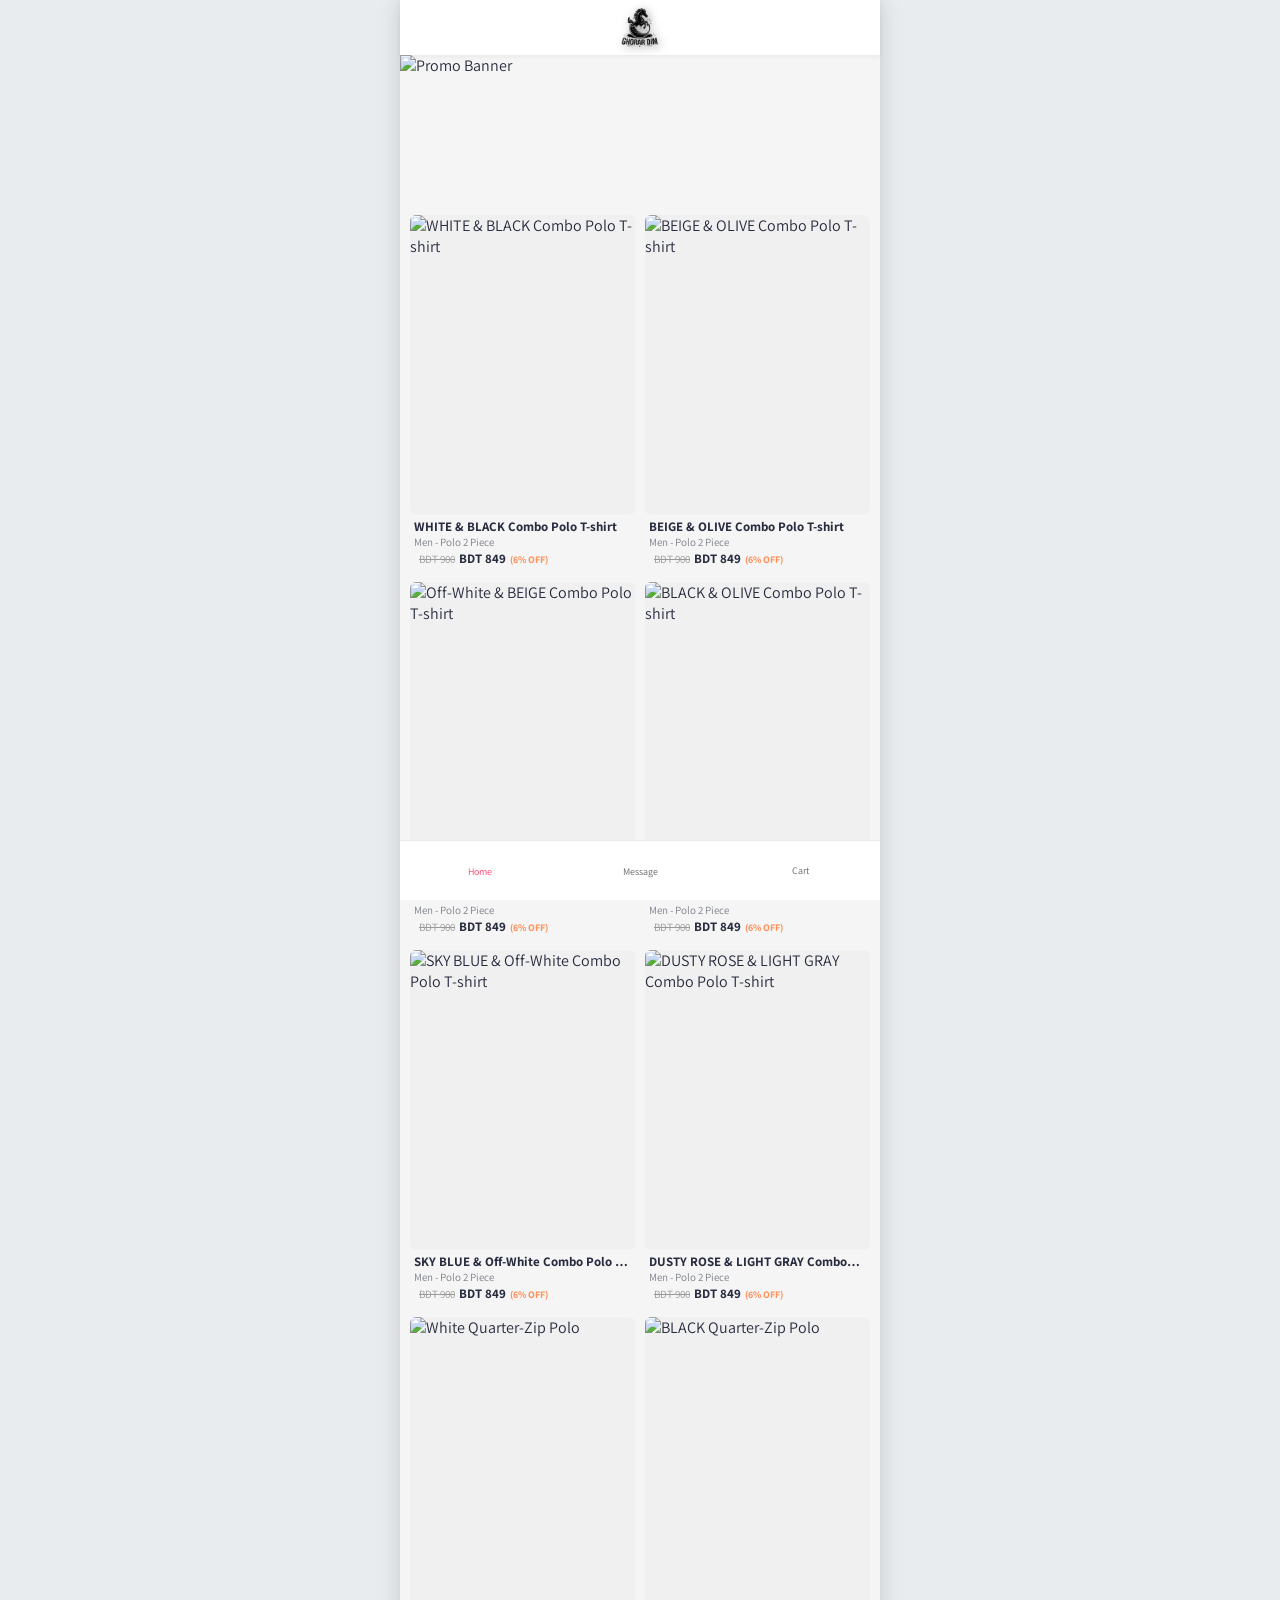
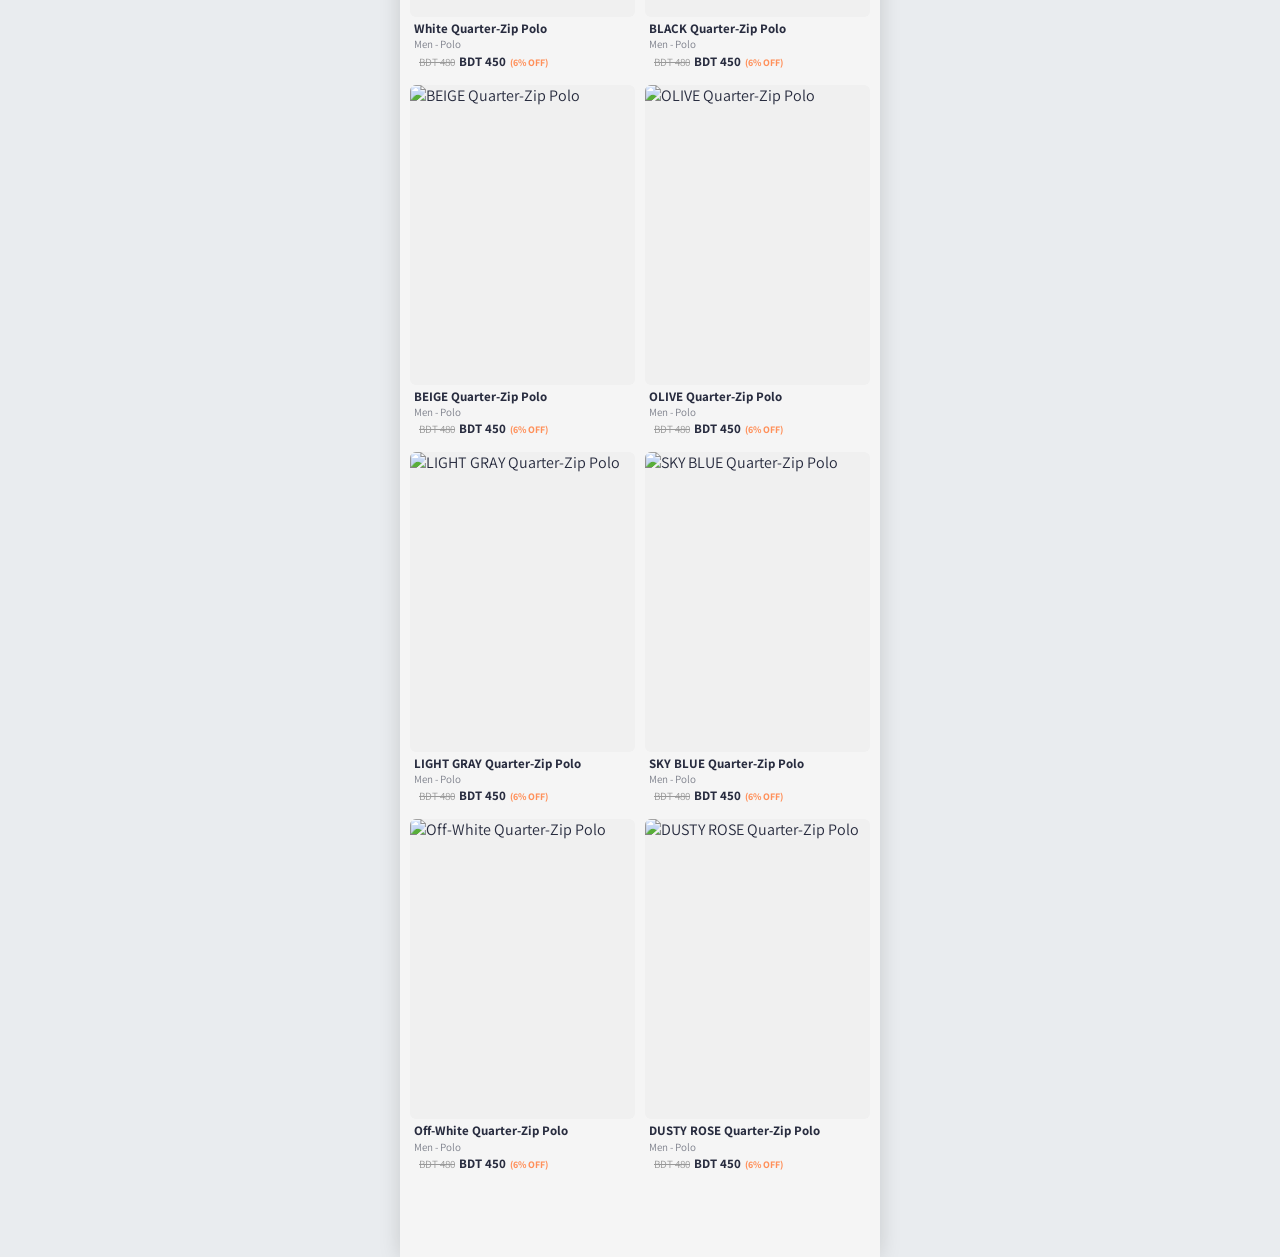
==== commit b0590c47: "Add files via upload" ====
--- a/index.html
+++ b/index.html
@@ -5,33 +5,10 @@
     <meta name="viewport" content="width=device-width, initial-scale=1.0">
     <title>Home</title>
     <link rel="stylesheet" href="style.css">
-    <!-- Meta Pixel Code -->
+    
+
 <link href="https://cdn.jsdelivr.net/npm/remixicon@3.5.0/fonts/remixicon.css" rel="stylesheet">
-
-    
-    
-    
-    
-    
-    
-    
-    
-    <!-- AUTO-INJECTED META PIXEL -->
-    <script>
-    !function(f,b,e,v,n,t,s)
-    {if(f.fbq)return;n=f.fbq=function(){n.callMethod?
-    n.callMethod.apply(n,arguments):n.queue.push(arguments)};
-    if(!f._fbq)f._fbq=n;n.push=n;n.loaded=!0;n.version='2.0';
-    n.queue=[];t=b.createElement(e);t.async=!0;
-    t.src=v;s=b.getElementsByTagName(e)[0];
-    s.parentNode.insertBefore(t,s)}(window, document,'script',
-    'https://connect.facebook.net/en_US/fbevents.js');
-    fbq('init', '4520770804912176');
-    fbq('track', 'PageView');
-    </script>
-    <noscript><img height="1" width="1" style="display:none" src="https://www.facebook.com/tr?id=4520770804912176&ev=PageView&noscript=1"/></noscript>
-    <!-- END AUTO-INJECTED META PIXEL -->
-    </head>
+</head>
 <body>
 
     <!-- Sidebar -->
@@ -509,6 +486,12 @@
 
 // --- 5. GRID DRAWING & INFINITE SCROLLING ---
 // --- 5. GRID DRAWING & SMART IMAGE LOADING ---
+// --- 5. GRID DRAWING & SMART IMAGE LOADING ---
+// --- 5. GRID DRAWING & SMART IMAGE LOADING ---
+// --- 5. GRID DRAWING & SMART IMAGE LOADING ---
+// --- 5. GRID DRAWING & SMART IMAGE LOADING ---
+// --- 5. GRID DRAWING & SMART IMAGE LOADING ---
+// --- 5. GRID DRAWING & SMART IMAGE LOADING ---
 function renderGrid(productsToDraw, append = false) {
     const grid = document.getElementById('grid');
     
@@ -530,23 +513,39 @@
     
     nextBatch.forEach((p, index) => {
         const globalIndex = renderedCount + index;
-        
-        // SMART LAZY LOADING: First 4 images load instantly, the rest wait.
         const lazyAttr = globalIndex < 4 ? 'loading="eager"' : 'loading="lazy"';
         
-        // When the image finishes downloading, we remove the CSS pulse animation
+        // --- DYNAMIC DISCOUNT MATH (5% THRESHOLD) ---
+        let discountHtml = "";
+        if (p.original_price && p.original_price > p.price) {
+            const diff = p.original_price - p.price;
+            const percentOff = Math.round((diff / p.original_price) * 100);
+            
+            if (percentOff > 5) {
+                discountHtml = `<span class="p-discount">(${percentOff}% OFF)</span>`;
+            } else {
+                discountHtml = `<span class="p-discount">(BDT ${diff} OFF)</span>`;
+            }
+        }
+        
+        let subTitle = p.type || "Fashion";
+        if (p.sub_type) subTitle += ` - ${p.sub_type}`;
+
+        // FIX: Ultra-compact string to guarantee zero leading space before BDT
+        const priceRowContent = p.original_price 
+            ? `<span class="p-old-price">BDT ${p.original_price}</span><span class="p-price">BDT ${p.price}</span>${discountHtml}`
+            : `<span class="p-price">BDT ${p.price}</span>${discountHtml}`;
+
         const cardHtml = `
             <a href="product.html?id=${p.id}" class="product-card">
-                <img src="${p.images[0]}" alt="${p.name}" ${lazyAttr} onload="this.style.animation='none';">
+                <div class="image-wrapper">
+                    <img src="${p.images[0]}" alt="${p.name}" ${lazyAttr} onload="this.style.animation='none';">
+                    ${p.show_sold && p.sold > 0 ? `<div class="sold-badge"><i class="ri-fire-fill"></i> ${p.sold} Sold</div>` : ''}
+                </div>
                 <div class="p-details">
-                    <div class="p-title">${p.name}</div>
-                    <div style="display:flex; justify-content:space-between; align-items:flex-end;">
-                        <div>
-                            <span class="p-price">BDT ${p.price}</span>
-                            ${p.original_price ? `<span class="p-old-price">BDT ${p.original_price}</span>` : ''}
-                        </div>
-                        ${p.show_sold && p.sold > 0 ? `<div style="font-size:10px; color:#888;">${p.sold} sold</div>` : ''}
-                    </div>
+                    <div class="p-brand">${p.name}</div>
+                    <div class="p-title">${subTitle}</div>
+                    <div class="price-row">${priceRowContent}</div>
                 </div>
             </a>`;
         
@@ -556,7 +555,6 @@
     
     renderedCount += nextBatch.length;
 }
-
 
 
 // 5A. Infinite Scroll Listener
@@ -619,4 +617,4 @@
 </script>
 
 </body>
-</html>
+</html>
--- a/style.css
+++ b/style.css
@@ -1,17 +1,22 @@
+/* --- RESET & VARIABLES --- */
+/* --- RESET & VARIABLES --- */
+@import url('https://fonts.googleapis.com/css2?family=Assistant:wght@400;600;700;800&display=swap');
+
 :root {
-    --primary: #f85606; 
-    --accent: #ff3300;
-    --dark: #333;
+    --primary: #FF3F6C; /* Myntra Rose */
+    --accent: #03A685; /* Myntra Green (Trust) */
+    --dark: #282C3F; /* Myntra Charcoal */
     --gray: #f5f5f5;
-    --border: #e2e2e2;
+    --border: #eaeaec;
     --white: #fff;
 }
-* { box-sizing: border-box; margin: 0; padding: 0; font-family: 'Roboto', sans-serif; -webkit-tap-highlight-color: transparent; }
-body { background: var(--gray); padding-bottom: 70px; }
+* { box-sizing: border-box; margin: 0; padding: 0; font-family: 'Assistant', sans-serif; -webkit-tap-highlight-color: transparent; }
+body { background: var(--gray); padding-bottom: 70px; color: var(--dark); }
 a { text-decoration: none; color: inherit; }
 img { max-width: 100%; display: block; }
 button { cursor: pointer; }
 
+/* --- UNIVERSAL HEADER (Used on Home & Product) --- */
 .top-header {
     background: var(--white);
     padding: 10px 15px;
@@ -28,6 +33,7 @@
 .header-icons { display: flex; gap: 15px; font-size: 22px; color: var(--dark); }
 .menu-btn { font-size: 22px; color: var(--dark); }
 
+/* --- SIDEBAR --- */
 .sidebar {
     position: fixed; left: -280px; top: 0; width: 250px; height: 100%;
     background: white; z-index: 1000; transition: 0.3s; box-shadow: 2px 0 5px rgba(0,0,0,0.2); padding: 20px;
@@ -39,6 +45,7 @@
 }
 .sidebar-overlay.active { display: block; }
 
+/* --- HOME PAGE ELEMENTS --- */
 .search-container { flex-grow: 1; display: flex; border: 1px solid var(--primary); border-radius: 4px; overflow: hidden; height: 35px; }
 .search-input { width: 100%; border: none; padding: 0 10px; outline: none; font-size: 14px; }
 .search-btn { background: var(--primary); color: var(--white); border: none; padding: 0 15px; font-size: 16px; display: flex; align-items: center; }
@@ -46,41 +53,79 @@
 .sort-bar { background: var(--white); display: flex;  justify-content: space-around; padding: 10px 0; border-bottom: 1px solid var(--border); font-size: 14px; color: var(--dark); }
 .sort-item.active { color: var(--primary); font-weight: bold; }
 
+/* Promo Banner */
 .promo-banner img { width: 100%; aspect-ratio: 3 / 1;  display: block; object-fit: cover; max-height: 150px; }
 
+/* --- PRODUCT GRID (Fixed) --- */
+/* --- 1. TWO-COLUMN MASONRY WRAPPER --- */
 .product-grid {
     display: flex;
     gap: 10px;
     padding: 10px;
-    align-items: flex-start; 
-}
-
+    align-items: flex-start; /* Prevents columns from stretching to match each other */
+}
+
+/* The invisible columns we will create with JS */
 .masonry-col {
     display: flex;
     flex-direction: column;
     gap: 10px;
-    flex: 1; 
+    flex: 1; /* Makes both columns exactly 50% width */
     width: 50%;
 }
 
+
+
+
+
+
+
+
+
+
+/* --- 2. THE CARD (MYNTRA STYLE) --- */
+/* --- 2. THE CARD (MYNTRA SKELETON) --- */
+/* --- 2. THE CARD (MYNTRA SKELETON) --- */
 .product-card { 
-    background: var(--white); 
-    border-radius: 4px; 
-    overflow: hidden; 
-    padding-bottom: 8px; 
+    background: transparent; 
+    border-radius: 0; 
+    overflow: visible; 
     display: flex; 
     flex-direction: column; 
     height: max-content;
     width: 100%;
 }
 
+.image-wrapper {
+    position: relative;
+    width: 100%;
+    border-radius: 6px; 
+    overflow: hidden; 
+}
+
 .product-card img { 
     width: 100%; 
-    height: 180px; 
+    aspect-ratio: 3 / 4; 
+    height: auto; 
     object-fit: cover; 
     background-color: #f0f0f0; 
-
     animation: pulseBg 1.5s infinite; 
+}
+
+.sold-badge {
+    position: absolute;
+    bottom: 8px;
+    left: 8px;
+    background: rgba(255, 255, 255, 0.9);
+    color: var(--primary);
+    font-size: 10px;
+    font-weight: bold;
+    padding: 3px 6px;
+    border-radius: 2px;
+    display: flex;
+    align-items: center;
+    gap: 3px;
+    box-shadow: 0 2px 4px rgba(0,0,0,0.1);
 }
 
 @keyframes pulseBg {
@@ -90,35 +135,115 @@
 }
 
 .p-details { 
-    padding: 8px 8px 4px 8px; 
+    padding: 5px 4px 6px 4px; 
     display: flex; 
     flex-direction: column; 
-    gap: 6px; 
-}
-
-.p-title { 
+    gap: 0; 
+}
+
+.p-brand { 
     font-size: 13px; 
-    line-height: 1.3;
+    font-weight: 700; 
+    color: var(--dark);
+    line-height: 1.1;
     display: -webkit-box; 
-    -webkit-line-clamp: 2; 
+    -webkit-line-clamp: 1; 
     -webkit-box-orient: vertical; 
     overflow: hidden; 
-    color: #333; 
-
-}
-.p-price { color: var(--primary); font-size: 16px; font-weight: bold; }
-
-.detail-image { width: 100%; height: 380px; object-fit: cover; background: #fff; }
-.gallery-strip { display: flex; gap: 10px; overflow-x: auto; padding: 10px; background: white; border-bottom: 1px solid #eee; }
-.thumbnail { width: 60px; height: 60px; border-radius: 4px; border: 1px solid #ddd; object-fit: cover; flex-shrink: 0; }
+    margin: 0 0 2px 0; 
+    padding: 0;
+}
+
+.p-title { 
+    font-size: 11px; 
+    color: #7E818C; 
+    white-space: nowrap; 
+    overflow: hidden; 
+    text-overflow: ellipsis; 
+    line-height: 1.1;
+    margin: 0 0 2px 0; /* Ultra tight margin */
+    padding: 0;
+}
+
+.price-row {
+    /* FIX: Removed Flexbox completely. Inline-block flow is foolproof against ghost spacing */
+    display: block;
+    line-height: 1;
+    margin: 0;
+    padding: 0;
+}
+
+.p-old-price { font-size: 12px; color: #7E818C; text-decoration: line-through; margin: 0 4px 0 0; padding: 0; display: inline-block; } 
+.p-price { color: var(--dark); font-size: 13px; font-weight: 700; margin: 0 4px 0 0; padding: 0; display: inline-block; }
+.p-discount { color: #FF905A; font-size: 10px; font-weight: 700; margin: 0; padding: 0; display: inline-block; }
+
+
+
+
+
+
+
+
+
+/* --- PRODUCT DETAILS PAGE --- */
+/* Note: We now use .top-header for the product page too */
+/* --- PRODUCT DETAILS PAGE --- */
+/* --- PRODUCT DETAILS PAGE --- */
+.product-image-container {
+    position: relative;
+    width: 100%;
+    aspect-ratio: 3 / 4; 
+    max-height: 70vh; 
+    overflow: hidden;
+    background: #f5f5f5; 
+    display: flex;
+    justify-content: center;
+    align-items: center;
+}
+
+.bg-blur { display: none; }
+
+.detail-image {
+    position: relative;
+    width: 100%;
+    height: 100%;
+    object-fit: cover !important; 
+    z-index: 2; 
+}
+
+.gallery-strip { display: flex; gap: 8px; overflow-x: auto; padding: 8px 10px; background: white; border-bottom: 1px solid #eee; }
+.thumbnail { width: 45px; height: 45px; border-radius: 4px; border: 1px solid #ddd; object-fit: cover; flex-shrink: 0; }
 .thumbnail.active { border: 2px solid var(--primary); }
 
-.detail-info { background: white; padding: 15px; margin-bottom: 10px; }
-.detail-price { color: var(--primary); font-size: 24px; font-weight: bold; }
-.detail-title { font-size: 16px; margin-top: 5px; line-height: 1.4; color: #222; }
-.section-title { font-size: 14px; font-weight: bold; color: #555; padding: 5px; padding-left: 15px; margin-top: 5px; margin-right: 15; }
-.info-text { font-size: 13px; color: #666; line-height: 1.5; background: white; }
-
+
+
+.detail-info { background: white; padding: 10px 15px; margin-bottom: 5px; } /* Tighter container padding */
+.detail-title { font-size: 16px; font-weight: 700; color: var(--dark); line-height: 1.2; margin: 0 0 2px 0; }
+.detail-subtitle { font-size: 13px; color: #7E818C; margin: 0 0 2px 0; line-height: 1.1; } /* Ultra tight subtitle gap */
+.detail-price { margin: 0; }
+
+
+
+
+
+
+
+.section-title { font-size: 15px; font-weight: 700; color: var(--dark); padding: 5px 15px; margin-top: 15px; text-transform: uppercase; letter-spacing: 0.5px; }
+.info-text { font-size: 14px; color: #444; line-height: 1.6; }
+
+.details-box {
+    background: #ffffff;
+    border: 1px solid #eaeaec;
+    border-radius: 12px;
+    padding: 15px;
+    margin: 10px 15px;
+}
+
+
+
+
+
+/* --- MODAL & SELECTION --- */
 .selection-modal {
     position: fixed; bottom: -100%; left: 0; width: 100%; background: white; z-index: 1001;
     border-radius: 15px 15px 0 0; padding: 15px; transition: 0.3s ease-out; box-shadow: 0 -5px 20px rgba(0,0,0,0.2);
@@ -136,7 +261,8 @@
 .qty-btn { width: 30px; height: 30px; background: #eee; border: none; font-size: 18px; border-radius: 4px; }
 .qty-val { margin: 0 15px; font-size: 14px; font-weight: bold; }
 
-.checkout-header { justify-content: flex-start; } 
+/* --- CHECKOUT --- */
+.checkout-header { justify-content: flex-start; } /* Override default space-between */
 .checkout-container { padding: 15px; background: white; min-height: 100vh; }
 .checkout-item { display: flex; gap: 10px; border-bottom: 1px solid #eee; padding-bottom: 15px; margin-bottom: 15px; }
 .checkout-img { width: 70px; height: 70px; border-radius: 5px; object-fit: cover; }
@@ -146,11 +272,19 @@
 .form-input, .form-select, .form-textarea { width: 100%; padding: 10px; border: 1px solid #ddd; border-radius: 4px; font-size: 14px; background: white; }
 .place-order-btn { background: var(--primary); color: white; width: 100%; padding: 15px; border: none; border-radius: 5px; font-size: 16px; font-weight: bold; margin-top: 10px; }
 
+/* --- BOTTOM NAV --- */
 .bottom-nav { position: fixed; bottom: 0; width: 100%; background: white; border-top: 1px solid var(--border); display: flex; height: 60px; z-index: 900; }
 .nav-item { flex: 1; display: flex; flex-direction: column; justify-content: center; align-items: center; font-size: 10px; color: #666; }
 .nav-item.active { color: var(--primary); }
 .nav-item i { font-size: 20px; margin-bottom: 2px; }
 
+
+
+
+/* Product Page Bottom Bar */
+/* Product Page Bottom Bar */
+/* Product Page Bottom Bar - Solid Premium Buttons */
+/* Product Page Bottom Bar - Solid Premium Buttons */
 .product-bottom-nav { 
     justify-content: flex-start; 
     align-items: center; 
@@ -164,41 +298,59 @@
     align-items: center; 
     border-right: 1px solid #eee; 
     font-size: 12px; 
-    color: #555; 
+    color: var(--dark); 
+    font-weight: 600;
 }
 .btn-buy, .btn-cart { 
     flex: 1; 
     height: 42px; 
     border: none; 
-    font-weight: bold; 
-    color: white; 
-    font-size: 13.5px; 
-    border-radius: 30px; 
+    font-weight: 700; 
+    font-size: 14px; 
+    border-radius: 30px; /* Round Pill Shape */
     margin-right: 10px; 
     transition: transform 0.1s; 
-}
-
-.btn-buy:active, .btn-cart:active {
-    transform: scale(0.95);
-}
+    text-transform: uppercase;
+    letter-spacing: 0.5px;
+}
+.btn-buy:active, .btn-cart:active { transform: scale(0.96); }
+
+/* Buy Now = Myntra Rose with Shadow */
 .btn-buy { 
     margin-left: 10px; 
-    background: linear-gradient(to right, #ff9000, #ff5000); 
-    box-shadow: 0 4px 12px rgba(255, 80, 0, 0.4); 
-}
+    background: var(--primary); 
+    color: white;
+    box-shadow: 0 4px 12px rgba(255, 63, 108, 0.35);
+}
+
+/* Add To Cart = Deep Charcoal with Shadow */
 .btn-cart { 
-    background: linear-gradient(to right, #ffb03a, #ff9000); 
-    box-shadow: 0 4px 12px rgba(255, 176, 58, 0.4); 
-}
-
+    background: var(--dark); 
+    color: white; 
+    box-shadow: 0 4px 12px rgba(40, 44, 63, 0.35);
+}
+
+/* --- NEW FEATURES CSS --- */
+/* Cart Badge - High Contrast Pop */
 .cart-icon-wrapper { position: relative; display: inline-block; }
 .cart-badge {
-    position: absolute; top: -5px; right: -10px;
-    background: var(--accent); color: white;
-    font-size: 10px; font-weight: bold;
-    padding: 2px 5px; border-radius: 10px; display: none;
-}
-
+    position: absolute; top: -6px; right: -8px;
+    background: var(--primary); color: white;
+    font-size: 11px; font-weight: 800;
+    padding: 2px 6px; border-radius: 12px; display: none;
+    border: 2px solid white; /* Pop out effect */
+    box-shadow: 0 2px 4px rgba(255,63,108,0.3);
+}
+
+
+
+
+
+
+
+
+/* Toast Notification */
+/* --- UPDATED TOAST NOTIFICATION (Centered Daraz Style) --- */
 .toast-notification {
     position: fixed; 
     top: 50%; 
@@ -209,7 +361,7 @@
     padding: 25px 20px;
     border-radius: 8px; 
     font-size: 15px; 
-    z-index: 10005; 
+    z-index: 10005; /* Ensures it pops up above the modal */
     display: flex; 
     flex-direction: column; 
     align-items: center; 
@@ -226,83 +378,105 @@
     visibility: visible; 
 }
 
+
+
+/* Home Page Old Price */
 .p-old-price { font-size: 11px; color: #999; text-decoration: line-through; margin-left: 5px; font-weight: normal; }
 
+
+
+
+/* Daraz Style Color Button (Text + Image) */
 .color-option {
     display: inline-flex; 
     align-items: center; 
-    gap: 8px; 
+    gap: 8px; /* Space between image and text */
     border: 1px solid #ddd; 
     padding: 4px 12px 4px 4px;
     border-radius: 4px; 
     background: white; 
     font-size: 13px;
     cursor: pointer;
-
+    
+    /* THE FIX: This overrides the old 30px circle limit */
     width: auto !important; 
     height: auto !important; 
-    white-space: nowrap; 
+    white-space: nowrap; /* Stops text from wrapping to a new line */
 }
 
 .color-option img { 
     width: 28px !important; 
     height: 28px !important; 
-    min-width: 28px; 
+    min-width: 28px; /* Prevents flexbox from squishing the image */
     border-radius: 4px; 
     object-fit: cover; 
 }
 .color-option.selected { border-color: var(--primary); color: var(--primary); background: #fff0e8; }
 
+/* Fullscreen Image Modal */
+/* Fullscreen Image Modal */
 .fullscreen-img-modal {
     position: fixed; top: 0; left: 0; width: 100%; height: 100%;
     background: black; z-index: 9999; display: none;
-    justify-content: center; align-items: center;
+    justify-content: center; 
+    align-items: flex-start; 
+    overflow-y: auto; 
+    padding: 20px 0;
 }
 .fullscreen-img-modal.active { display: flex; }
-.fullscreen-img-modal img { max-width: 100%; max-height: 100%; object-fit: contain; } 
+.fullscreen-img-modal img { 
+    max-width: 100%; 
+    height: auto; 
+    object-fit: contain; 
+    margin: auto; 
+}
 .close-fullscreen { position: absolute; top: 20px; right: 20px; color: white; font-size: 30px; cursor: pointer; }
 
+
+
+
+
+
+/* Empty Cart State */
 .empty-cart-msg { text-align: center; padding: 50px 20px; color: #666; }
 .empty-cart-msg i { font-size: 50px; color: #ccc; margin-bottom: 15px; }
 
+
+/* --- NEW UPDATES --- */
+
+/* --- PRODUCT IMAGE: TALLER GALLERY STYLE --- */
+/* --- PRODUCT IMAGE: TALLER GALLERY STYLE --- */
 .product-image-container {
     position: relative;
     width: 100%;
-
-    height: 300px;
+    aspect-ratio: 3 / 4; /* MATCHES HOME PAGE RATIO */
+    max-height: 60vh; /* FIX: Prevents image from taking the entire screen */
     overflow: hidden;
-    background: #111; 
+    background: #f5f5f5; /* Lighter background for a cleaner fashion feel */
     display: flex;
     justify-content: center;
     align-items: center;
 }
 
-.bg-blur {
-    position: absolute;
-    top: 0;
-    left: 0;
-    width: 100%;
-    height: 100%;
-    object-fit: cover; 
-    filter: blur(15px); 
-    opacity: 0.65; 
-    transform: scale(1.15); 
-    z-index: 1;
-}
+.bg-blur { display: none; /* Disabled for a cleaner Myntra catalog look */ }
 
 .detail-image {
     position: relative;
     width: 100%;
     height: 100%;
-    object-fit: contain !important; 
+    object-fit: cover !important; /* Changed from contain to cover for full bleed */
     z-index: 2; 
 }
 
-.checkout-details { flex-grow: 1; display: flex; flex-direction: column; justify-content: space-between; min-width: 0;  }
+
+
+/* Checkout Text Wrapping & Delete Button */
+.checkout-details { flex-grow: 1; display: flex; flex-direction: column; justify-content: space-between; min-width: 0; /* min-width 0 forces flex to allow truncation */ }
 .checkout-title { font-size: 13px; font-weight: 500; white-space: nowrap; overflow: hidden; text-overflow: ellipsis; padding-right: 20px; color: #222; }
 .checkout-price { font-weight: bold; color: var(--primary); font-size: 15px; white-space: nowrap; }
 .delete-btn-wrap { position: absolute; top: 0; right: 0; padding: 5px; cursor: pointer; color: #ff4757; font-size: 18px; }
 
+/* Custom Confirm Modal */
 .custom-confirm-modal {
     position: fixed; top: 0; left: 0; width: 100%; height: 100%; background: rgba(0,0,0,0.5);
     z-index: 10000; display: none; justify-content: center; align-items: center; padding: 20px;
@@ -313,20 +487,25 @@
 .btn-cancel { background: #eee; border: none; padding: 10px 15px; border-radius: 4px; font-weight: bold; color: #555; width: 45%; }
 .btn-danger { background: #ff4757; border: none; padding: 10px 15px; border-radius: 4px; font-weight: bold; color: white; width: 45%; }
 
+/* Fix overlapping Colors */
 .variant-section { display: flex; flex-wrap: wrap; align-items: center; gap: 8px; margin-bottom: 15px; }
-.variant-title { width: 100%; } 
-
+.variant-title { width: 100%; } /* Forces title to own line */
+
+/* Product Page Description Fix */
 .info-text { font-size: 14px; color: #444; padding: 10px 15px 15px 15px; line-height: 1.6; background: white; }
 
+/* Header Search Input */
 .header-search-box { flex-grow: 1; display: none; align-items: center; background: #f0f0f0; border-radius: 20px; padding: 5px 15px; margin: 0 10px; }
 .header-search-box.active { display: flex; }
 .header-search-box input { border: none; background: transparent; width: 100%; outline: none; font-size: 14px; }
 
+
+/* --- OUT OF STOCK STYLES --- */
 .btn-disabled {
     background: #ccc !important;
     color: #888 !important;
     cursor: not-allowed;
-    pointer-events: none; 
+    pointer-events: none; /* Prevents any clicks */
 }
 
 .out-of-stock-badge {
@@ -346,29 +525,39 @@
     backdrop-filter: blur(2px);
 }
 
+/* --- NEW FEATURE STYLES --- */
+/* Sticky Sort Bar */
 .sort-bar { display: flex; top: 55px; z-index: 98; background: var(--white); }
 
+
+/* Collapsible Sidebar (UPDATED) */
 .menu-category { padding: 12px 10px; border-bottom: 1px solid #eee; display: flex; justify-content: space-between; font-weight: bold; cursor: pointer; color: var(--dark); transition: background 0.2s; }
 .sub-menu { display: none; padding-left: 15px; background: #fafafa; border-bottom: 1px solid #eee; }
 .sub-menu p { padding: 10px 15px; color: #555; cursor: pointer; font-size: 14px; transition: color 0.2s; }
 
+/* Highlights for active categories */
 .menu-category.active-cat, .sub-menu p.active-cat { color: var(--primary); font-weight: bold; background: #fff0e8; border-radius: 4px; }
 .sub-menu p.active-cat { border-left: 3px solid var(--primary); border-radius: 0 4px 4px 0; }
 
 .menu-category.open + .sub-menu { display: block; }
 .menu-category.open i { transform: rotate(180deg); transition: 0.3s; }
 
+/* Product Tags */
 .product-tags { display: flex; flex-wrap: wrap; gap: 5px; margin-top: 5px; }
 .tag-pill { background: #f0f0f0; color: #555; font-size: 11px; padding: 3px 8px; border-radius: 12px; cursor: pointer; }
 
+/* Word Break Fix */
 .info-text { overflow-wrap: break-word; word-break: break-word; }
 
+/* Read-Only Summary (Thank You Page) */
 .summary-item { display: flex; gap: 10px; border-bottom: 1px dashed #ddd; padding: 10px 0; align-items: center; text-align: left; }
 .summary-item img { width: 50px; height: 50px; border-radius: 4px; object-fit: cover; }
 
+/* --- DESKTOP VIEW (MOBILE APP SIMULATION) --- */
+/* --- DESKTOP VIEW (MOBILE APP SIMULATION) --- */
 @media (min-width: 768px) {
     html {
-        background: #e9ecef; 
+        background: #e9ecef; /* Gray background outside the app */
     }
     body {
         max-width: 480px;
@@ -377,7 +566,8 @@
         position: relative;
         min-height: 100vh;
     }
-
+    
+    /* FIX: Removed .top-header from here! Only fixed elements need this trick */
     .bottom-nav, .selection-modal, .toast-notification, .sidebar-overlay, .custom-confirm-modal, .fullscreen-img-modal {
         max-width: 480px;
         width: 100%;
@@ -385,22 +575,24 @@
         transform: translateX(-50%) !important;
     }
 
+    /* The sticky header automatically fits its parent container without the transform trick */
     .top-header {
         width: 100%;
         max-width: 480px;
         margin: 0 auto;
     }
-
+    
+    /* Sidebar smooth overlay logic */
     .sidebar {
         left: 50% !important;
-        margin-left: -240px; 
-        transform: translateX(-100%) !important; 
-        opacity: 0; 
+        margin-left: -240px; /* Aligns strictly to the left edge of the 480px container */
+        transform: translateX(-100%) !important; /* Pushes it outside */
+        opacity: 0; /* Hides it from the gray background */
         visibility: hidden;
     }
     .sidebar.active {
-        transform: translateX(0) !important; 
+        transform: translateX(0) !important; /* Slides it perfectly into the container */
         opacity: 1;
         visibility: visible;
     }
-}
+}
